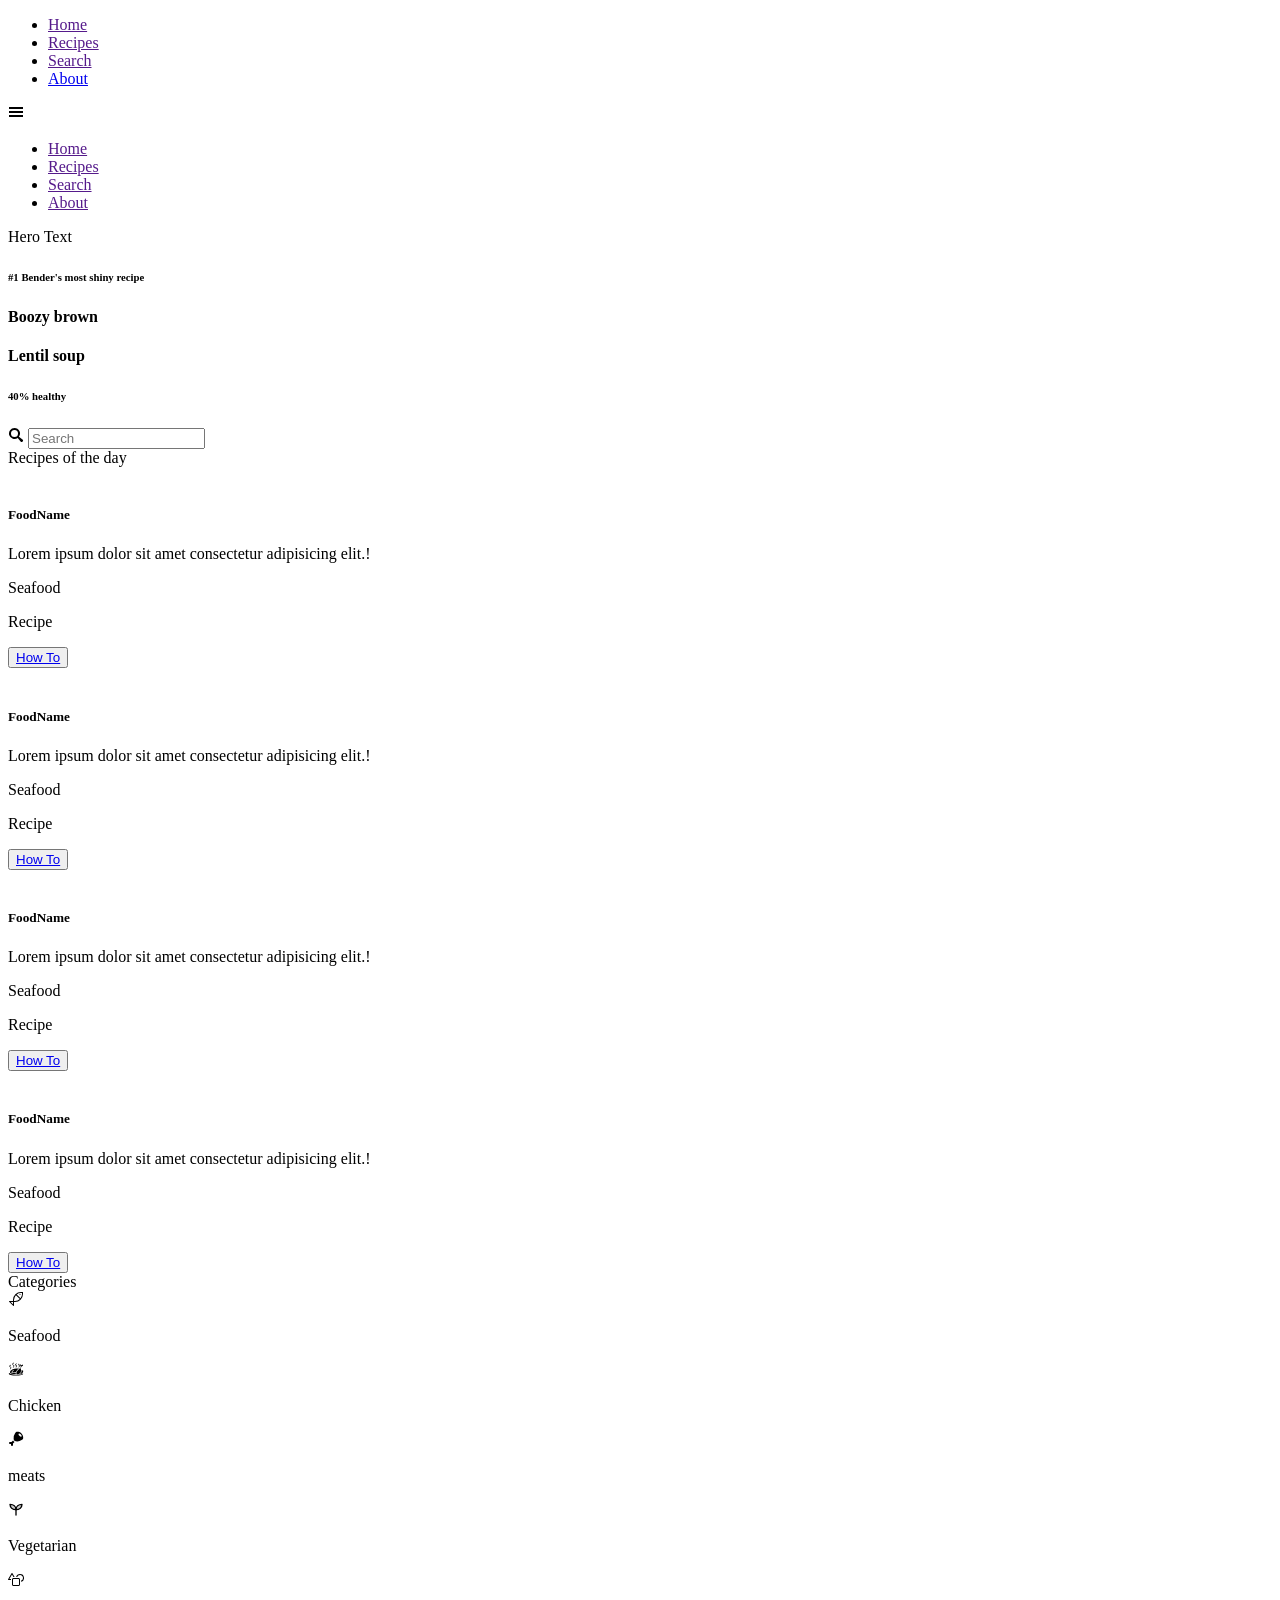
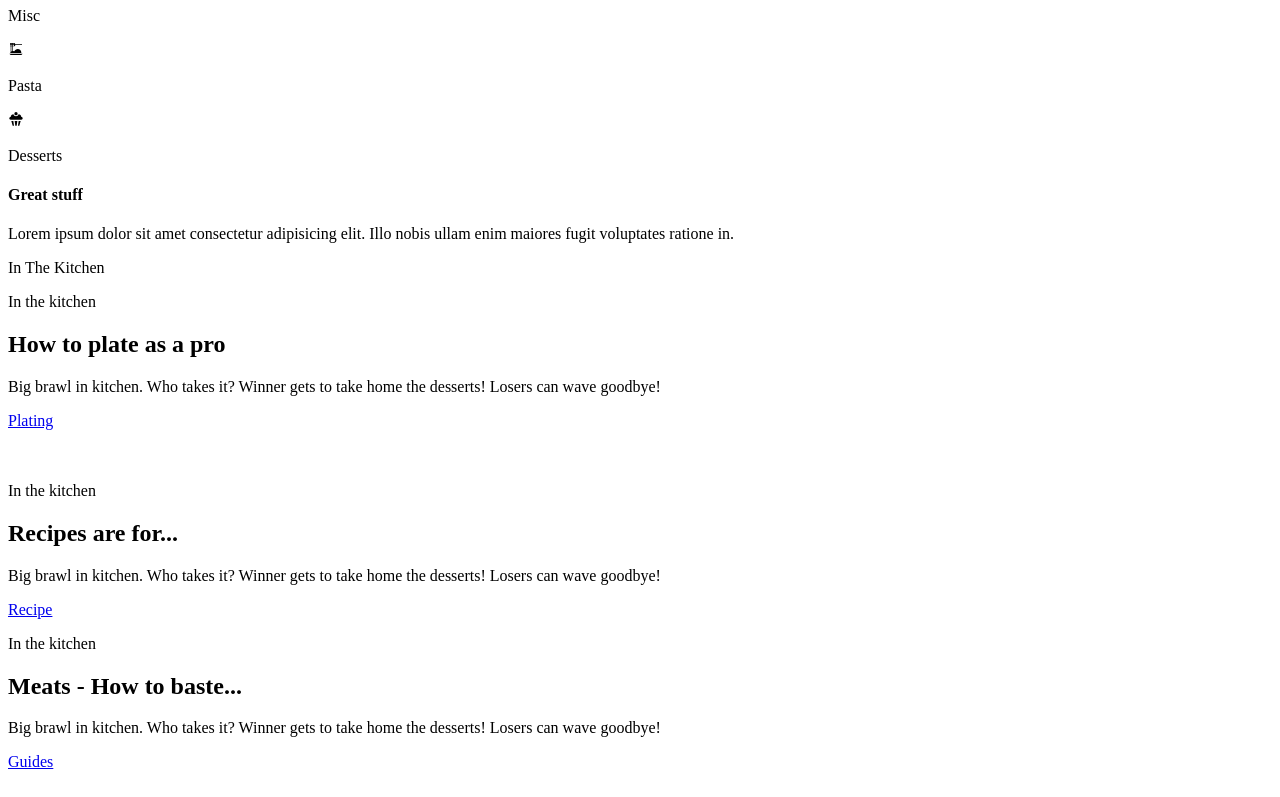
==== index.html @ 60db9ae7 "Initial commit" ====
<!DOCTYPE html>
<html lang="en">

<head>
    <meta charset="UTF-8">
    <meta name="viewport" content="width=device-width, initial-scale=1.0">
    <title>Document</title>
    <link rel="preconnect" href="https://fonts.googleapis.com">
    <link rel="preconnect" href="https://fonts.gstatic.com" crossorigin>
    <link href="https://fonts.googleapis.com/css2?family=Roboto:ital,wght@0,100..900;1,100..900&display=swap"
        rel="stylesheet">
    <link rel="stylesheet" href="css/style.css">
</head>

<body>

    <div class="container">
        <!-- Navigation -->
        <nav class="navigation">
            <div class="menu-container">
                <ul>
                    <li><a href="">Home</a></li>
                    <li><a href="">Recipes</a></li>
                    <li><a href="">Search</a></li>
                    <li><a href="about.html">About</a></li>
                </ul>
            </div>
            <div class="hamburger-menu">
                <span> <svg xmlns="http://www.w3.org/2000/svg" width="1em" height="1em" viewBox="0 0 512 512">
	<path d="M0 0h512v512H0z" fill="none" />
	<path fill="currentColor" d="M32 96v64h448V96zm0 128v64h448v-64zm0 128v64h448v-64z" />
</svg>
 </span>
            </div>
        </nav>

            <div class="mobile-menu">
                 <ul>
                    <li><a class="menu-item" href="">Home</a></li>
                    <li><a class="menu-item" href="">Recipes</a></li>
                    <li><a class="menu-item" href="">Search</a></li>
                    <li><a class="menu-item" href="">About</a></li>
                </ul>
            </div>

        <!-- Hero Section -->
        <section class="hero">
            <div class="hero-container">
                <div class="hero_text">
                    Hero Text
                    <h6> #1 Bender's most shiny recipe</h6>
                    <h4>Boozy brown</h4>
                    <h4>Lentil soup</h4>
                    <h6>40% healthy</h6>
                </div>

                <div class="hero_search">
                    <div class="search_box">
                        <span class="search_icon">
                            <svg xmlns="http://www.w3.org/2000/svg" width="1em" height="1em" viewBox="0 0 16 16">
                                <path d="M0 0h16v16H0z" fill="none" />
                                <path fill="currentColor"
                                    d="M6.5 1a5.5 5.5 0 0 1 4.437 8.749l3.556 2.846a1.351 1.351 0 1 1-1.898 1.898l-2.846-3.556A5.5 5.5 0 1 1 6.5 1m0 2a3.5 3.5 0 1 0 0 7a3.5 3.5 0 0 0 0-7" />
                            </svg>

                        </span>
                        <input type="text" placeholder="Search" class="search_input">
                    </div>
                </div>
            </div>
        </section>


        <!-- Todays Recipe Section -->
        <section class="todays_recipes">
            <div class="todays_recipes_headline">Recipes of the day</div>
            <div class="todays_recipes_content">
                <div class="todays_recipes_content_block">
                    <div class="todays_recipes_content_block_image">
                        <img src="https://picsum.photos/300/175" alt="">
                    </div>
                    <div class="todays_recipes_content_block_text">
                        <div class="todays_recipes_content_block_text_top">
                            <h5>FoodName</h5>
                            <p>Lorem ipsum dolor sit amet consectetur adipisicing elit.!</p>
                        </div>
                        <div class="todays_recipes_content_block_text_bottom">
                            <div data-category="seafood" class="todays_recipes_content_bottom_area">
                                <div class="todays_recipes_content_bottom_area_left">
                                    <p data-category="seafood" id="category-color">Seafood</p>
                                    <p>Recipe</p>
                                </div>
                                <div class="todays_recipes_content_bottom_area_right">
                                    <div class="todays_recipes_content_bottom_area_right_button">
                                        <button>
                                            <a href="#">How To</a>
                                        </button>
                                    </div>
                                </div>
                            </div>
                        </div>
                    </div>


                </div>

                <div class="todays_recipes_content_block">
                    <div class="todays_recipes_content_block_image">
                        <img src="https://picsum.photos/300/175" alt="">
                    </div>
                    <div class="todays_recipes_content_block_text">
                        <div class="todays_recipes_content_block_text_top">
                            <h5>FoodName</h5>
                            <p>Lorem ipsum dolor sit amet consectetur adipisicing elit.!</p>
                        </div>
                        <div class="todays_recipes_content_block_text_bottom">
                            <div data-category="seafood" class="todays_recipes_content_bottom_area">
                                <div class="todays_recipes_content_bottom_area_left">
                                    <p data-category="seafood" id="category-color">Seafood</p>
                                    <p>Recipe</p>
                                </div>
                                <div class="todays_recipes_content_bottom_area_right">
                                    <div class="todays_recipes_content_bottom_area_right_button">
                                        <button>
                                            <a href="#">How To</a>
                                        </button>
                                    </div>
                                </div>
                            </div>
                        </div>
                    </div>


                </div>

                <div class="todays_recipes_content_block">
                    <div class="todays_recipes_content_block_image">
                        <img src="https://picsum.photos/300/175" alt="">
                    </div>
                    <div class="todays_recipes_content_block_text">
                        <div class="todays_recipes_content_block_text_top">
                            <h5>FoodName</h5>
                            <p>Lorem ipsum dolor sit amet consectetur adipisicing elit.!</p>
                        </div>
                        <div class="todays_recipes_content_block_text_bottom">
                            <div data-category="seafood" class="todays_recipes_content_bottom_area">
                                <div class="todays_recipes_content_bottom_area_left">
                                    <p data-category="seafood" id="category-color">Seafood</p>
                                    <p>Recipe</p>
                                </div>
                                <div class="todays_recipes_content_bottom_area_right">
                                    <div class="todays_recipes_content_bottom_area_right_button">
                                        <button>
                                            <a href="#">How To</a>
                                        </button>
                                    </div>
                                </div>
                            </div>
                        </div>
                    </div>


                </div>

                <div class="todays_recipes_content_block">
                    <div class="todays_recipes_content_block_image">
                        <img src="https://picsum.photos/300/175" alt="">
                    </div>
                    <div class="todays_recipes_content_block_text">
                        <div class="todays_recipes_content_block_text_top">
                            <h5>FoodName</h5>
                            <p>Lorem ipsum dolor sit amet consectetur adipisicing elit.!</p>
                        </div>
                        <div class="todays_recipes_content_block_text_bottom">
                            <div data-category="seafood" class="todays_recipes_content_bottom_area">
                                <div class="todays_recipes_content_bottom_area_left">
                                    <p data-category="seafood" id="category-color">Seafood</p>
                                    <p>Recipe</p>
                                </div>
                                <div class="todays_recipes_content_bottom_area_right">
                                    <div class="todays_recipes_content_bottom_area_right_button">
                                        <button>
                                            <a href="#">How To</a>
                                        </button>
                                    </div>
                                </div>
                            </div>
                        </div>
                    </div>


                </div>
            </div>




        </section>

        <!-- Categories Section -->
        <section class="categories">
            <div class="todays_recipes_headline">Categories</div>
            <div class="categories_content">
                <div class="categories_content_block">
                    <span data-category="seafood" class="iconify">
                        <svg xmlns="http://www.w3.org/2000/svg" width="1em" height="1em" viewBox="0 0 32 32">
                            <path d="M0 0h32v32H0z" fill="none" />
                            <circle cx="24" cy="7" r="1" fill="currentColor" />
                            <path fill="currentColor"
                                d="M26 2a16.02 16.02 0 0 0-16 16v2H3a1 1 0 0 0-.707 1.707l8 8A1 1 0 0 0 12 29v-7h2A16.02 16.02 0 0 0 30 6V2ZM10 26.586L5.414 22H10ZM12 20v-2a13.94 13.94 0 0 1 3.908-9.678l7.77 7.77A13.94 13.94 0 0 1 14 20ZM28 6a13.9 13.9 0 0 1-2.98 8.606L17.395 6.98A13.9 13.9 0 0 1 26 4h2Z" />
                        </svg>

                    </span>
                    <p data-category="seafood">Seafood</p>
                </div>
                <div class="categories_content_block">
                    <span data-category="chicken" class="iconify">
                        <svg xmlns="http://www.w3.org/2000/svg" width="1em" height="1em" viewBox="0 0 512 512">
                            <path d="M0 0h512v512H0z" fill="none" />
                            <path fill="currentColor"
                                d="M187.8 45.5s-12.6 6.61-25.3 16.33c-6.3 4.86-12.8 10.5-18 16.94S135 92.66 135 101.5c0 8.6 4.6 15.7 10 20.6c5.3 4.8 11.5 8.2 17.3 11.4s11.3 6.3 15 9.3s5.4 5.4 5.8 8.1c1.1 6.6-5.2 22.1-13.2 34.5c-8.1 12.4-16.6 22.1-16.6 22.1l13.4 12s9.4-10.6 18.3-24.3s18.6-30.2 15.9-47.1c-1.4-8.5-6.6-14.8-12.3-19.3c-5.6-4.6-11.9-7.9-17.6-11.1c-5.7-3.1-10.9-6.2-14-9s-4-4.5-4-7.2c0-2.49 1.7-6.72 5.5-11.41c3.8-4.7 9.3-9.64 15-13.96c11.3-8.63 22.7-14.71 22.7-14.71zm90 32.43s-12.4 4.66-25.1 11.56c-6.3 3.45-12.8 7.42-18.1 12.11c-5.4 4.7-10.6 10.4-10.6 18.9c0 8.2 5.7 14 11.1 17.5c5.4 3.4 11.4 5.8 17.3 8.1c5.8 2.2 11.4 4.5 15.1 6.6c3.7 2.2 4.7 3.9 4.7 4c.2.6-.2 3.7-2.5 7.8c-2.2 4-6 8.8-9.9 13.1c-7.9 8.7-16.4 15.6-16.4 15.6l11.2 14s9.4-7.5 18.5-17.4c4.5-5 9-10.5 12.4-16.6c3.3-6 6-12.8 4.3-20.5c-1.8-7.8-7.7-12.3-13.3-15.6c-5.6-3.2-11.8-5.5-17.6-7.8c-5.7-2.3-11-4.5-14-6.5c-2.3-1.4-2.8-2.1-2.9-2.3c.2 0 1.1-2.4 4.4-5.4c3.7-3.2 9.2-6.7 14.9-9.8c11.3-6.16 22.9-10.53 22.9-10.53zm67.5 12.82c-3.7.69-7.8 4.37-10.9 10.65c-3.1 6.3-4.6 14.5-4.1 20.2c.1 1.1 4.1 8.2 9 13.3c5 5.1 9.9 8.9 9.9 8.9l4.5 3.4l-10.6 51.3l14.3 4.4l22.1-42.2c-5.1-5.5-10.2-11.9-10.9-21c-.5-7.6.6-15.7 3.4-23.4c-6.3-1.7-7.8-5-10.1-8c-2.5-3-4.9-6.4-7.3-9.37c-2.4-3.01-4.9-5.62-6.8-6.96c-1.8-1.33-2.3-1.21-2.5-1.21zm56.3 16.65c-3.7.7-7.8 4.3-10.9 10.6c-3 6.3-4.6 14.5-4.1 20.3c.1 1.1 4.1 8.2 9 13.3c5 5.1 9.9 8.9 9.9 8.9l4.5 3.4l-10.7 51.4l14.3 4.5l25.8-49.3l3.7-1s9.4-2.8 19.2-7.4c4.9-2.3 9.8-5.1 13.3-7.9c3.6-2.9 5.5-5.6 5.8-6.9v-.1c1.5-5.2.4-13.5-3-20.6c-3.5-7-9-12.3-13.8-13.8c-.2-.1-.7-.2-2.8 1s-5 3.6-8 6.4c-3 2.9-6.1 6-9.8 8.7c-3.6 2.7-8.7 5.8-15.3 4.1c-6.6-1.6-8.1-5.1-10.5-8.1c-2.5-3-4.9-6.4-7.3-9.4s-4.9-5.6-6.8-6.9c-1.8-1.4-2.3-1.2-2.5-1.2M92.36 119.9s-12.5 5.4-25.21 13.5c-6.36 4.1-12.83 8.7-18.13 14.2s-10.04 12-10.04 20.5c0 8.2 5.22 14.7 10.59 18.7c5.38 4 11.48 6.8 17.3 9.5c5.82 2.6 11.35 5.2 15.06 7.7c3.7 2.5 4.96 4.4 5.21 5.7c.35 1.8-.3 6-2.69 11c-2.38 4.9-6.16 10.6-10.15 15.7c-7.97 10.2-16.5 18.2-16.5 18.2l12.34 13.2s9.37-8.8 18.35-20.4c4.49-5.7 8.94-12.2 12.21-19c3.3-6.8 5.7-14.2 4.1-22.1c-1.5-8-7.18-13.4-12.81-17.2c-5.64-3.8-11.88-6.6-17.61-9.2s-10.95-5.2-14.02-7.5c-3.06-2.3-3.39-3.2-3.39-4.3c0-.9 1.26-4.1 4.96-8c3.7-3.8 9.23-7.9 14.87-11.5c11.29-7.2 22.79-12.3 22.79-12.3zm238.54 93.6c-2.3 1.6-7.7 5.5-15.2 11.2c12 2.5 24.3 5.8 36.7 9.8c1.6-1.3 3-2.4 4.5-3.6c-.5-4.2-1-7.5-1.3-9.7zm56.4 16.8c-4.5 3.2-19.6 14.2-39.2 31.3c-22.8 19.8-48.2 45.6-58.3 66.1c-7.6 15.4-16.3 34.2-20.6 52s-4.1 33.7 3.3 44.8c4.2 6.3 10.7 8.3 20.4 8.1c9.7-.1 21.3-3.2 30.9-6.2c33.7-11 69-35.1 85-69.8c7.2-15.6 8.6-47.5 7.2-74.5c-1.1-22-3.3-37.7-4.2-44zm-111.9 8.1c-1.1 0-2.3 0-3.4.1c-38.3 2-82.1 9.5-119.7 25c-37.7 15.4-68.95 38.5-84.12 71.2c-5.49 11.8-5.15 27.7-.16 41.1s14.28 23.3 24.06 25.9c42.92 11.2 101.22 16 158.32 17c-3.5-13.2-2.3-27.6.9-41.4c-31.1 11.8-76.5 14.6-133.8-3.5l-8.5-2.7l2.6-8.5c7.4-25 30-57.7 66.8-74.6l7.6 16.4c-26.9 12.3-45.6 36.2-53.9 54.9c59.5 16.7 102.7 8 126.3-5.3c4.6-12.5 10.2-24.2 15.2-34.3c12.5-25.2 38.7-50.8 62.1-71.1c-20.7-6-40.6-10-57-10.2zm158.9 49.3c1.1 26.4.3 55.9-9.1 76.5c-9.4 20.3-23.9 37-40.8 50.3c7.9-.7 15.4-1.4 22.1-2.2c12.4-1.3 22.6-2.8 29.8-4.2c3.6-.8 6.5-1.5 8.4-2c.7-.3 1.1-.5 1.4-.7c12.1-15.1 23.8-29.4 31.6-44.2c7.3-14.2 11.3-28.6 9.4-46c-4.1-2.4-24-13.7-52.8-27.5M53.14 386.9c-5.4 2.4-10.12 4.8-14.04 7.3c-10.89 6.9-14.66 13-14.66 17.3s3.77 10.4 14.66 17.3s27.79 13.6 48.95 19.3c42.35 11.2 101.85 18.4 167.45 18.4s125.1-7.2 167.4-18.4c21.2-5.7 38-12.4 48.9-19.3s14.7-13 14.7-17.3c0-3.7-2.9-8.8-10.7-14.6c-5.5 7.2-11.2 14.2-16.8 21.2l-.3.5l-.5.4c-3.2 3-5.3 3.3-8.2 4.2c-2.8.9-6.2 1.7-10.2 2.5c-8 1.6-18.6 3.1-31.3 4.5c-16.1 1.8-35.6 3.4-57.1 4.6c-7.4 3.5-14.8 6.4-22.1 8.8h-.1c-10.1 3.2-23 6.8-36 7c-12 .3-25.4-3.1-33.9-13.7c-60.6-.6-123.8-5.3-171.76-17.8c-15.92-4.2-27.55-17-34.4-32.2" />
                        </svg>
                    </span>
                    <p data-category="chicken">Chicken</p>
                </div>
                <div class="categories_content_block">
                    <span data-category="meats" class="iconify">
                        <svg xmlns="http://www.w3.org/2000/svg" width="1em" height="1em" viewBox="0 0 16 16">
                            <path d="M0 0h16v16H0z" fill="none" />
                            <path fill="currentColor"
                                d="M5.043 9.457a3.75 3.75 0 0 0 1.5 1.5L5 12.5V14a1 1 0 0 1-2 0v-1H2a1 1 0 0 1 0-2h1.5zM8.608.867C9.613.715 11.688.687 13.5 2.5c1.812 1.811 1.786 3.886 1.634 4.891c-.061.402-.309.74-.634.984l-.884.663a7.32 7.32 0 0 1-5.823 1.32a2.74 2.74 0 0 1-2.151-2.151a7.32 7.32 0 0 1 1.32-5.824l.663-.883c.244-.326.581-.572.983-.633m4.22 2.547c-.78-.78-1.73-1.098-2.121-.707c-.39.39-.074 1.34.707 2.12c.78.782 1.73 1.099 2.121.709c.39-.39.074-1.341-.707-2.122" />
                        </svg>
                    </span>
                    <p data-category="meats">meats</p>
                </div>
                <div class="categories_content_block">
                    <span data-category="veg" class="iconify">
                        <svg xmlns="http://www.w3.org/2000/svg" width="1em" height="1em" viewBox="0 0 24 24">
                            <path d="M0 0h24v24H0z" fill="none" />
                            <g fill="none" stroke="currentColor" stroke-linecap="round" stroke-linejoin="round"
                                stroke-width="2">
                                <path fill="currentColor" d="M12 13c0 -5 -4 -8 -9 -8 0 5 4 8 9 8" opacity=".2"
                                    stroke="none" />
                                <path fill="currentColor" d="M12 13c0 -5 4 -8 9 -8 0 5 -4 8 -9 8" opacity=".2"
                                    stroke="none" />
                                <path d="M12 21v-8" />
                                <path d="M12 13c0 -5 -4 -8 -9 -8 0 5 4 8 9 8" />
                                <path d="M12 13c0 -5 4 -8 9 -8 0 5 -4 8 -9 8" />
                            </g>
                        </svg>

                    </span>
                    <p data-category="veg">Vegetarian</p>
                </div>
                <div class="categories_content_block">
                    <span data-category="misc" class="iconify">
                        <svg xmlns="http://www.w3.org/2000/svg" width="1em" height="1em" viewBox="0 0 16 16">
                            <path d="M0 0h16v16H0z" fill="none" />
                            <g fill="currentColor">
                                <path
                                    d="M12 3c-1.86 0-3.43 1.27-3.87 3h1.05A3 3 0 0 1 12 4c1.65 0 3 1.35 3 3a3 3 0 0 1-2 2.82v1.05A3.999 3.999 0 0 0 12 3" />
                                <path
                                    d="M10.5 15h-5c-.827 0-1.5-.673-1.5-1.5v-5C4 7.673 4.673 7 5.5 7h5c.827 0 1.5.673 1.5 1.5v5c0 .827-.673 1.5-1.5 1.5m-5-7a.5.5 0 0 0-.5.5v5a.5.5 0 0 0 .5.5h5a.5.5 0 0 0 .5-.5v-5a.5.5 0 0 0-.5-.5z" />
                                <path
                                    d="M4.43 2.25c-.18-.31-.68-.31-.86 0l-3.47 6c-.09.15-.09.35 0 .5S.36 9 .54 9H3v-.5c0-.17.02-.34.05-.5H1.4L4 3.5L5.45 6H6.6z" />
                            </g>
                        </svg>
                    </span>
                    <p data-category="misc">Misc</p>
                </div>
                <div class="categories_content_block">
                    <span data-category="pasta" class="iconify">
                        <svg xmlns="http://www.w3.org/2000/svg" width="1em" height="1em" viewBox="0 0 24 24">
                            <path d="M0 0h24v24H0z" fill="none" />
                            <path fill="currentColor"
                                d="M4 16.5V8H3V7h1V6H3V5h1V4H3V3h6c.5.03.95.24 1.34.63s.61.87.66 1.37h10v1H11c-.05.53-.27 1-.66 1.43S9.5 8.05 9 8H7v7.05c.05 0 .13-.01.24-.05s.2 0 .26 0q.84 0 1.92.42c.41-.92 1.11-1.74 2.11-2.42s2-1 3-1c1.53 0 2.83.53 3.89 1.59S20 15.95 20 17.5v.27c0 .13-.03.2-.03.23H3.14c.13-.5.41-1 .86-1.5m2-1.27V8H5v7.7c.5-.25.81-.4 1-.47M9 7V6H7v1zm0-3H7v1h2zM5 4v1h1V4zm0 2v1h1V6zM2 19h20l-2 2H4z" />
                        </svg>
                    </span>
                    <p data-category="pasta">Pasta</p>
                </div>
                <div class="categories_content_block">
                    <span data-category="desserts" class="iconify">
                        <svg xmlns="http://www.w3.org/2000/svg" width="1em" height="1em" viewBox="0 0 24 24">
                            <path d="M0 0h24v24H0z" fill="none" />
                            <path fill="currentColor"
                                d="M12 1.5A2.5 2.5 0 0 1 14.5 4A2.5 2.5 0 0 1 12 6.5A2.5 2.5 0 0 1 9.5 4A2.5 2.5 0 0 1 12 1.5M15.87 5C18 5 20 7 20 9c2.7 0 2.7 4 0 4H4c-2.7 0-2.7-4 0-4c0-2 2-4 4.13-4c.44 1.73 2.01 3 3.87 3s3.43-1.27 3.87-3M5 15h3l1 7H7zm5 0h4l-1 7h-2zm6 0h3l-2 7h-2z" />
                        </svg>
                    </span>
                    <p data-category="desserts">Desserts</p>
                </div>
            </div>

        </section>

        <!-- Full Width Image Section-->
        <section class="image_section">
            <div class="image_section_controller">
                <div class="image_section_box">
                    <h4>Great stuff</h4>
                    <p>Lorem ipsum dolor sit amet consectetur adipisicing elit. Illo nobis ullam enim maiores fugit
                        voluptates ratione in.</p>
                </div>
            </div>
        </section>

        <!-- Content Area-->
        <section class="content_area">
            <div class="content_area_headline">In The Kitchen</div>

            <div class="content_area_block_text1">
                <div class="content_area_text">
                    <div class="content_area_text_top">
                        <div data-category="Kitchen" class="content_area_text_top">
                            <div class="content_area_text_top">
                                <p data-category="Kitchen" id="category-color">In the kitchen</p>
                            </div>
                        </div>
                    </div>
                    <h2>How to plate as a pro</h2>
                    <div class="content_area_text_middle">
                        <p>Big brawl in kitchen. Who takes it?
                            Winner gets to take home the desserts!
                            Losers can wave goodbye! </p>
                    </div>
                        <div class="content_area_button">
                                <a href="#">Plating</a>
                        </div>
                </div>
            </div>
            <div class="content_area_block_image1">
                <div class="content_area_image">
                    <img src="https://picsum.photos/450/300" alt="">
                </div>
            </div>
            <div class="content_area_block_image2">
                <div class="content_area_image">
                    <img src="https://picsum.photos/450/300" alt="">
                </div>
            </div>
            <div class="content_area_block_text2">
                <div class="content_area_text">
                    <div class="content_area_text_top">
                        <div data-category="Kitchen" class="content_area_text_top">
                            <div class="content_area_text_top">
                                <p data-category="Kitchen" id="category-color">In the kitchen</p>
                            </div>
                        </div>
                    </div>
                    <h2>Recipes are for...</h2>
                    <div class="content_area_text_middle">
                        <p>Big brawl in kitchen. Who takes it?
                            Winner gets to take home the desserts!
                            Losers can wave goodbye! </p>
                    </div>
                        <div class="content_area_button">
                                <a href="#">Recipe</a>
                        </div>
                </div>
            </div>
            <div class="content_area_block_text3">
                <div class="content_area_text">
                    <div class="content_area_text_top">
                        <div data-category="Kitchen" class="content_area_text_top">
                            <div class="content_area_text_top">
                                <p data-category="Kitchen" id="category-color">In the kitchen</p>
                            </div>
                        </div>
                    </div>
                    <h2>Meats - How to baste...</h2>
                    <div class="content_area_text_middle">
                        <p>Big brawl in kitchen. Who takes it?
                            Winner gets to take home the desserts!
                            Losers can wave goodbye! </p>
                    </div>
                        <div class="content_area_button">
                                <a href="#">Guides</a>
                        </div>
                </div>
            </div>
            <div class="content_area_block_image3">
                <div class="content_area_image">
                    <img src="https://picsum.photos/450/300" alt="">
                </div>
            </div>

        </section>

        <!-- Footer -->
        <footer class="footer">

        </footer>









    </div>
    <script src="js/main.js"></script>
</body>

</html>
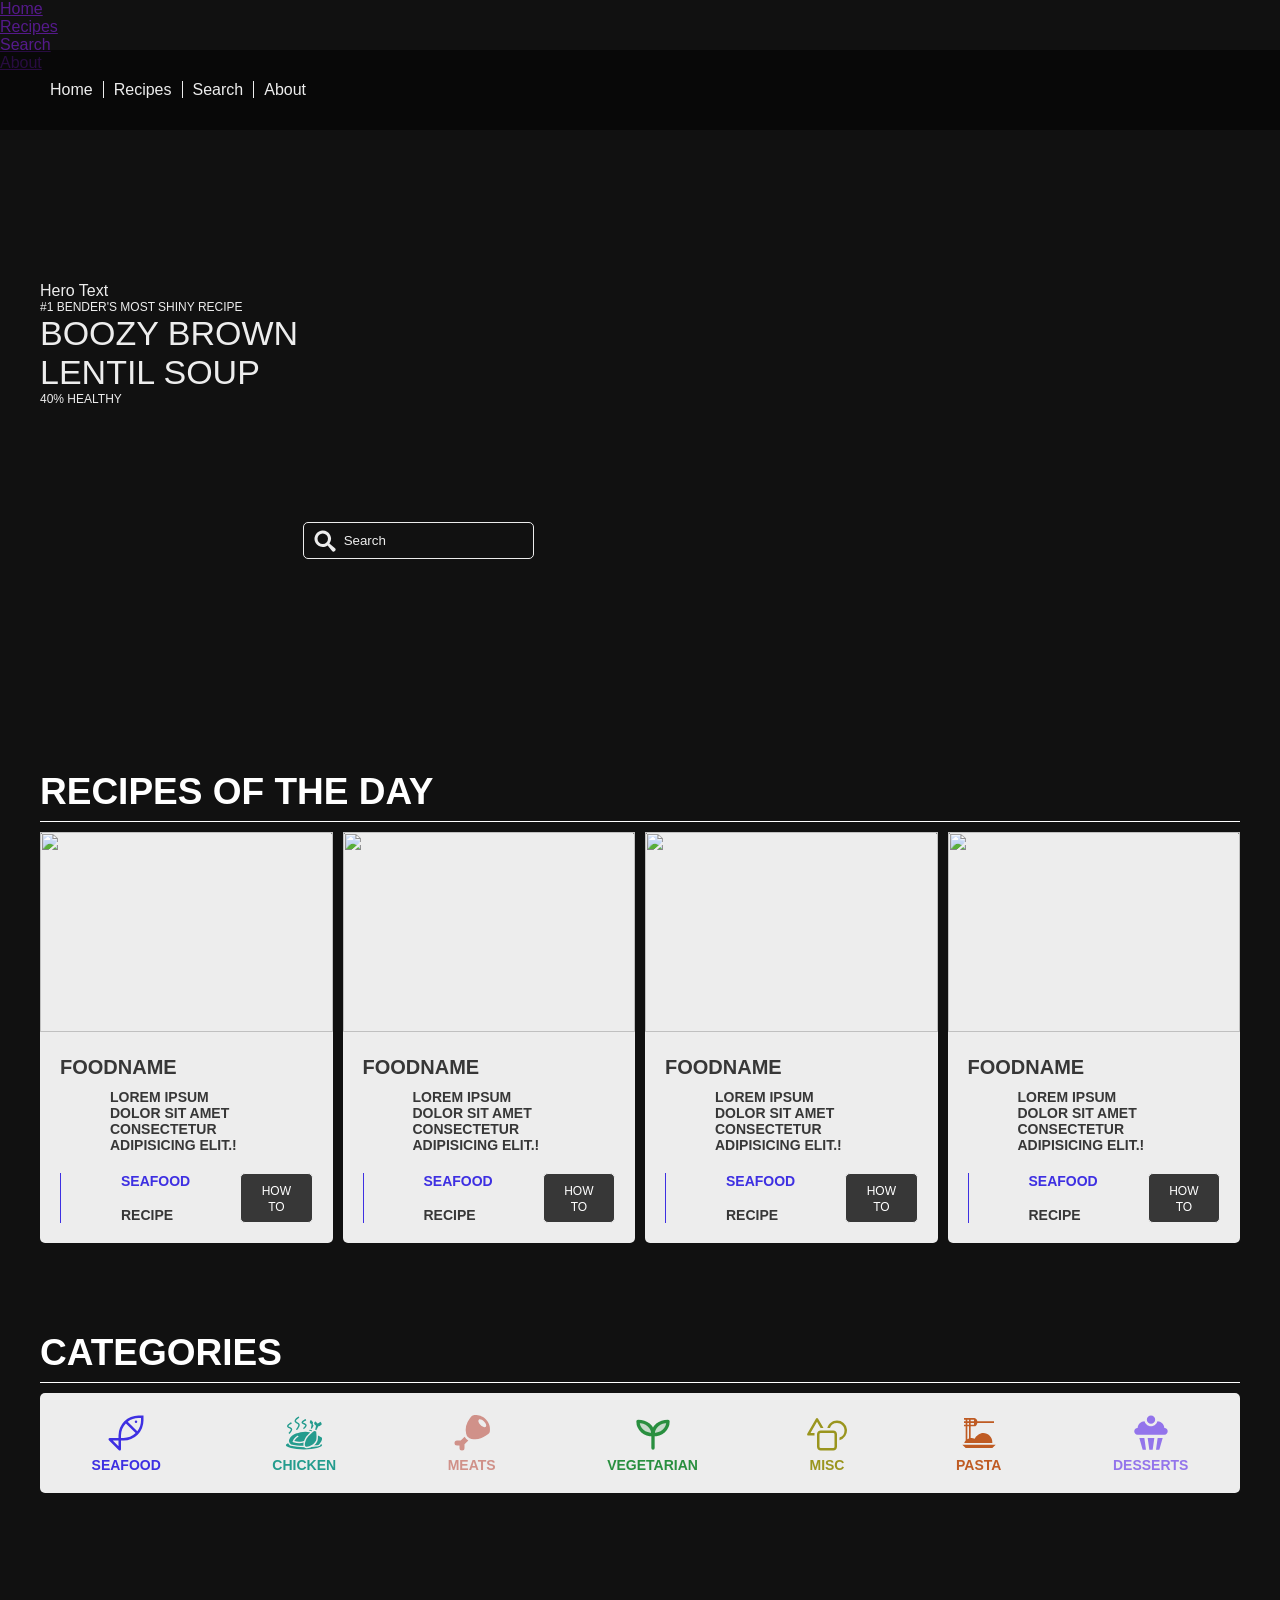
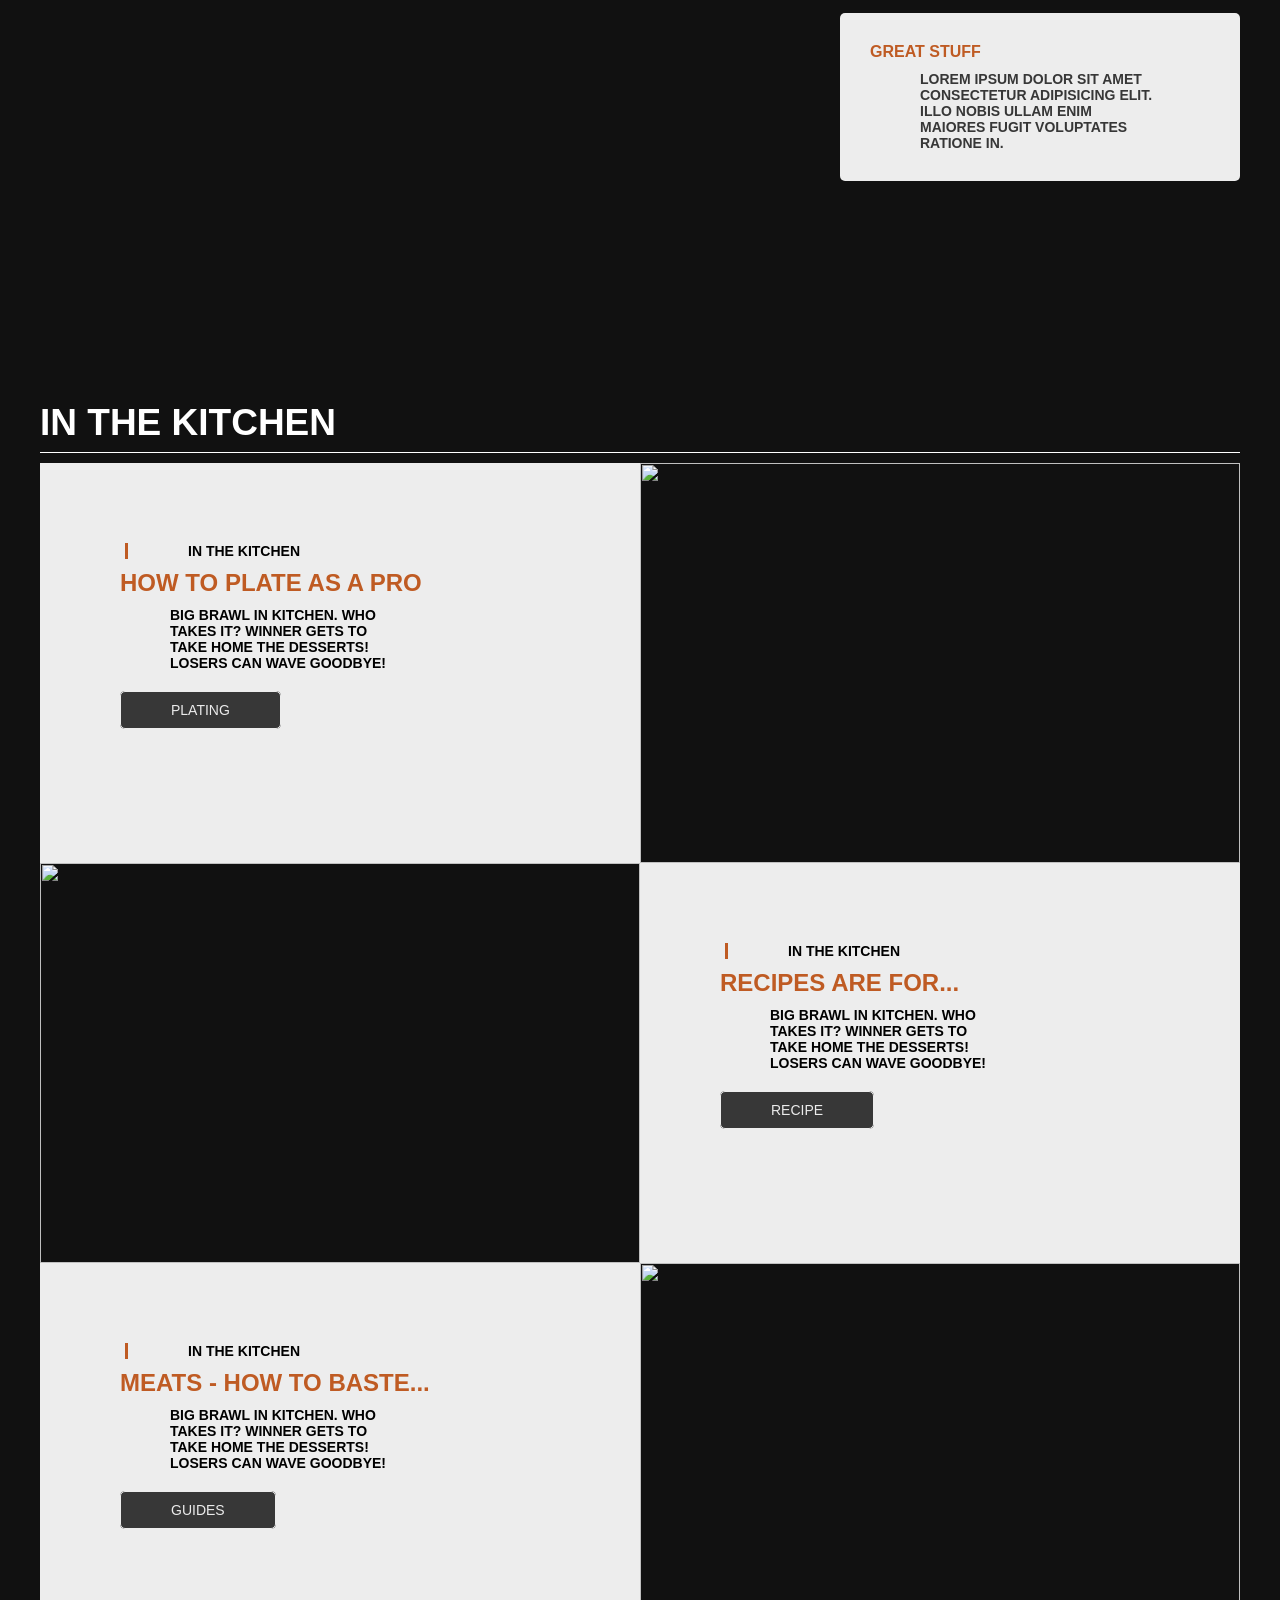
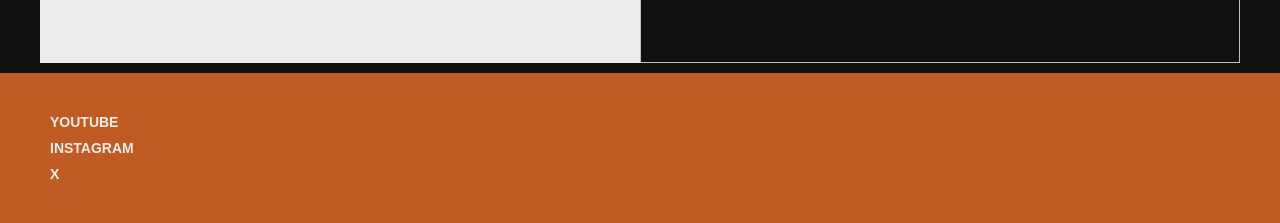
==== commit 7a49903b: "css fix" ====
--- a/index.html
+++ b/index.html
@@ -9,7 +9,7 @@
     <link rel="preconnect" href="https://fonts.gstatic.com" crossorigin>
     <link href="https://fonts.googleapis.com/css2?family=Roboto:ital,wght@0,100..900;1,100..900&display=swap"
         rel="stylesheet">
-    <link rel="stylesheet" href="css/style.css">
+    <link rel="stylesheet" href="CSS/style.css">
 </head>
 
 <body>
@@ -387,6 +387,13 @@
 
         <!-- Footer -->
         <footer class="footer">
+            <div class="container">
+                <p> Youtube </p>
+                <p> Instagram </p>
+                <p> X </p>
+            </div>
+
+
 
         </footer>
 
--- a/CSS/style.css
+++ b/CSS/style.css
@@ -0,0 +1,711 @@
+:root {
+    /* Dimensions */
+    --width-full: 100%;
+    --width-12col: 1200px;
+
+    /* Grid Settings */
+    --grid-gap: 10px;
+    --padding-default: 20px;
+
+
+    /* Colours */
+    --background-color-navigation: #00000088;
+    --background-color-light: #ededed;
+    --background-color-dark-bg: #111111;
+    --primary-color: #bf5b23;
+    --color-white: #ffffff;
+    --color-dark: #373737;
+    --color-light: #ebebeb;
+
+    /* color swatch categories */
+    --category-seafood: #3e30e2;
+    --category-chicken: #249c8e;
+    --category-meats: #d09189;
+    --category-veg: #298f3f;
+    --category-misc: #9a951e;
+    --category-pasta: #bf5b23;
+    --category-desserts: #9374eb;
+
+
+}
+
+
+/* data-category attributes */
+
+div[data-category="Kitchen"] {
+    border-left: 3px solid var(--primary-color)
+}
+
+div[data-category="seafood"] {
+    border-left: 1px solid var(--category-seafood)
+}
+
+p[data-category="seafood"] {
+    color: var(--category-seafood)
+}
+
+span[data-category="seafood"] {
+    color: var(--category-seafood)
+}
+
+div[data-category="chicken"] {
+    border-left: 1px solid var(--category-chicken)
+}
+
+p[data-category="chicken"] {
+    color: var(--category-chicken)
+}
+
+span[data-category="chicken"] {
+    color: var(--category-chicken)
+}
+
+div[data-category="meats"] {
+    border-left: 1px solid var(--category-meats)
+}
+
+p[data-category="meats"] {
+    color: var(--category-meats)
+}
+
+span[data-category="meats"] {
+    color: var(--category-meats)
+}
+
+div[data-category="veg"] {
+    border-left: 1px solid var(--category-veg)
+}
+
+p[data-category="veg"] {
+    color: var(--category-veg)
+}
+
+span[data-category="veg"] {
+    color: var(--category-veg)
+}
+
+div[data-category="misc"] {
+    border-left: 1px solid var(--category-misc)
+}
+
+p[data-category="misc"] {
+    color: var(--category-misc)
+}
+
+span[data-category="misc"] {
+    color: var(--category-misc)
+}
+
+div[data-category="pasta"] {
+    border-left: 1px solid var(--category-pasta)
+}
+
+p[data-category="pasta"] {
+    color: var(--category-pasta)
+}
+
+span[data-category="pasta"] {
+    color: var(--category-pasta)
+}
+
+div[data-category="desserts"] {
+    border-left: 1px solid var(--category-desserts)
+}
+
+p[data-category="desserts"] {
+    color: var(--category-desserts)
+}
+
+span[data-category="desserts"] {
+    color: var(--category-desserts)
+}
+
+
+* {
+    margin: 0;
+    padding: 0;
+    box-sizing: border-box;
+}
+
+body {
+    width: var(--width-full);
+    /* 100% */
+    font-family: "Roboto", sans-serif;
+    height: 100%;
+    position: relative;
+    background-color: var(--background-color-dark-bg);
+}
+
+.container {
+    display: grid;
+    grid-template-rows: auto;
+    gap: var(--grid-gap);
+    width: var(--width-full);
+}
+
+
+.navigation,
+.hero,
+.image_section,
+.footer {
+    width: var(--width-full);
+    /* Den har fuld vidde*/
+}
+
+.todays_recipes,
+.categories,
+.content_area {
+    width: var(--width-12col);
+    margin: 0 auto 0 auto;
+}
+
+    .hamburger-menu {
+        display: none;
+        color: var(--color-light);
+        font-size: 24px;
+    }
+
+    
+
+.navigation {
+    width: var(--width-full);
+    height: 80px;
+    background-color: var(--background-color-navigation);
+    padding: 20px;
+    display: flex;
+    justify-content: center;
+    align-items: center;
+    position: absolute;
+    top: 50px;
+    left: 0;
+    z-index: 10;
+}
+
+/* For Cool floaty later JS */
+.navigation.fixed {
+    position: fixed;
+    top: 0;
+    width: 100%;
+    z-index: 1000
+}
+
+.menu-container {
+    width: var(--width-12col);
+}
+
+.menu-container ul {
+    display: flex;
+}
+
+.menu-container ul li {
+    list-style: none;
+}
+
+.menu-container a {
+    padding: 0 10px;
+    text-decoration: none;
+    color: var(--background-color-light);
+    border-right: 1px solid var(--background-color-light);
+}
+
+.menu-container a:hover {
+    color: var(--primary-color);
+}
+
+.menu-container li:last-child a {
+    border-right: none;
+}
+
+
+/* Hero Section */
+.hero {
+    display: flex;
+    justify-content: center;
+    color: var(--background-color-light);
+    position: relative;
+    width: var(--width-full);
+    top: 0;
+    min-height: 600px;
+    height: auto;
+    margin: 0;
+    background-image: url("https://picsum.photos/1920/800");
+    background-size: cover;
+    background-position: center;
+}
+
+.hero-container {
+    width: var(--width-12col);
+    height: 100%;
+    display: grid;
+    grid-template-columns: repeat(12), 1fr;
+    grid-template-rows: auto auto auto;
+    gap: var(--grid-gap);
+
+}
+
+.hero_text h4,
+h6 {
+    padding: 0;
+    margin: 0;
+}
+
+.hero_text h4 {
+    font-weight: 400;
+    font-size: 34px;
+    text-transform: uppercase;
+}
+
+.hero_text h6 {
+    font-weight: 400;
+    font-size: 12px;
+    text-transform: uppercase;
+}
+
+
+.hero_text {
+    grid-column: 1 / Span 4;
+    /* Spanning over 4 columns */
+    grid-row: 1;
+    margin-top: 200px;
+}
+
+.hero_search {
+    grid-column: 2 / span 3;
+    grid-row: 2;
+    margin-top: 50px;
+}
+
+.search_box {
+    position: relative;
+    display: flex;
+    align-items: center;
+}
+
+
+.search_input {
+    padding: 10px 20px 10px 40px;
+    background-color: transparent;
+    border-radius: 5px;
+    border: 1px solid var(--background-color-light);
+    outline: none;
+    color: var(--background-color-light);
+}
+
+.search_input::placeholder {
+    color: var(--background-color-light);
+}
+
+.search_icon {
+    position: absolute;
+    left: 10px;
+    font-size: 24px;
+    display: flex;
+    align-items: center;
+}
+
+/* Todays Recipes Stuff Start */
+.todays_recipes {
+    height: fit-content;
+    width: var(--width-12col);
+    display: grid;
+    grid-template-rows: 130px auto;
+    grid-template-columns: 1fr;
+    gap: var(--grid-gap);
+}
+
+.todays_recipes_content_block_image img {
+    height: 200px;
+    width: 100%;
+    background-size: cover;
+    background-position: center;
+}
+
+
+.todays_recipes_headline {
+    height: 60px;
+    color: var(--color-white);
+    border-bottom: 1px solid var(--color-white);
+    display: flex;
+    justify-content: flex-start;
+    align-items: center;
+    font-size: 37px;
+    text-transform: uppercase;
+    font-weight: 700;
+    margin-top: 70px;
+}
+
+.todays_recipes_content {
+    display: grid;
+    grid-template-columns: repeat(4, 1fr);
+    gap: var(--grid-gap);
+    height: fit-content;
+    width: var(--width-12col);
+}
+
+.todays_recipes_content_block {
+    background: var(--background-color-light);
+    border-radius: 5px;
+    display: flex;
+    flex-direction: column;
+    position: relative;
+}
+
+.todays_recipes_content_block_text {
+    padding: 20px;
+    color: var(--color-dark);
+    display: flex;
+    flex-direction: column;
+    justify-content: space-between;
+    flex: 1;
+}
+
+.todays_recipes_content_block_text_top h5 {
+    font-weight: 700;
+    font-size: 20px;
+    margin-bottom: 10px;
+    text-transform: uppercase;
+}
+
+.todays_recipes_content_block_text p {
+    font-size: 16px;
+}
+
+.todays_recipes_content_bottom_area {
+    display: flex;
+    justify-content: space-between;
+    margin: 20px 0 0 0;
+}
+
+.todays_recipes_content_bottom_area_left {
+    display: flex;
+    justify-content: space-between;
+    padding: 0 0 0 10px;
+    flex-direction: column;
+}
+
+.todays_recipes_content_bottom_area_left p {
+    font-size: 14px;
+    font-weight: 400;
+    text-transform: uppercase;
+}
+
+.todays_recipes_content_bottom_area_right button {
+    background-color: var(--color-dark);
+    border: 1px solid var(--background-color-light);
+    border-radius: 5px;
+    padding: 8px 16px;
+    font-size: 14px;
+    font-weight: 400;
+    cursor: pointer;
+}
+
+
+.todays_recipes_content_bottom_area_right button a {
+    color: var(--color-white);
+    text-decoration: none;
+    text-transform: uppercase;
+    font-size: 12px;
+    transition: 0.3s;
+}
+
+.todays_recipes_content_bottom_area_right button a:hover {
+    color: var(--primary-color);
+}
+
+.categories {
+    width: var(--width-12col);
+
+}
+
+.categories_content {
+    display: flex;
+    background-color: var(--background-color-light);
+    gap: var(--grid-gap);
+    padding: 20px 0;
+    border-radius: 5px;
+    margin: 10px auto;
+    justify-content: space-evenly;
+}
+
+.categories_content_block {
+    display: flex;
+    justify-content: center;
+    align-items: center;
+    font-size: 16px;
+    font-weight: 700;
+    text-transform: uppercase;
+    flex-direction: column;
+}
+
+.categories_content_block svg {
+    font-size: 40px;
+}
+
+
+/* image section start */
+
+.image_section {
+    width: var(--width-full);
+    height: 400px;
+    display: flex;
+    justify-content: center;
+    background-image: url("https://picsum.photos/1920/400");
+    background-size: cover;
+    background-position: center;
+    clip-path: polygon(0 0, 100% 12%, 100% 100%, 0% 100%);
+}
+
+.image_section_controller {
+    width: var(--width-12col);
+    display: grid;
+    grid-template-columns: repeat(12, 1fr);
+    grid-template-rows: 100px auto 50px;
+
+}
+
+.image_section_box {
+    grid-row: 2;
+    background-color: var(--background-color-light);
+    grid-column: 9 / span 4;
+    height: fit-content;
+    padding: 30px;
+    border-radius: 5px;
+}
+
+.image_section h4 {
+    color: var(--primary-color);
+    text-transform: uppercase;
+    font-size: 16px;
+    font-weight: 700;
+    padding: 0 0 10px 0;
+}
+
+.image_section p {
+    font-size: 15px;
+    color: var(--color-dark);
+}
+
+
+/*Content Area*/
+
+.content_area_headline {
+    height: 60px;
+    color: var(--color-white);
+    border-bottom: 1px solid var(--color-white);
+    display: flex;
+    justify-content: flex-start;
+    align-items: center;
+    font-size: 37px;
+    text-transform: uppercase;
+    font-weight: 700;
+    margin-top: 70px;
+    margin-bottom: 10px;
+    width:100%;
+}
+
+.content_area {
+    display: flex;
+    flex-wrap: wrap;
+}
+
+[class^="content_area_block_text"] {
+    width:50%;
+    background-color: var(--background-color-light);
+}
+
+[class^="content_area_block_image"] {
+    width:50%;
+}
+
+.content_area_text {
+    width: 80%;
+    display: flex;
+    flex-direction: column;
+    justify-content: center;
+    align-items: flex-start;
+    padding: 80px;
+}
+
+.content_area_text_top {
+    padding: 0 0 0 5px;
+    font-weight: 700;
+}
+
+.content_area_text h2 {
+    color: var(--primary-color);
+    text-transform: uppercase;
+    padding: 10px 0 10px 0;
+}
+
+.content_area_text_middle {
+    padding: 0 0 30px 0;
+}
+
+.content_area_button a {
+    background-color: var(--color-dark);
+    border: 1px solid var(--background-color-light);
+    border-radius: 5px;
+    padding: 10px 50px;
+    font-size: 14px;
+    font-weight: 400;
+    cursor: pointer;
+    color: var(--color-light);
+    text-decoration: none;
+    text-align: center;
+    text-transform: uppercase;
+}
+
+.content_area_image {
+    width: 100%;
+    height: 400px;
+    overflow: hidden;
+}
+
+.content_area_image img {
+    width: 100%;
+    height: 100%;
+    object-fit: cover;
+    display: block;
+}
+
+/* Footer */
+.footer {
+    width: var(--width-full);
+    height: 150px;
+    background-color: var(--primary-color);
+    display: flex;
+    justify-content: center;
+    align-items: center;
+    color: var(--color-light);
+}
+
+.container p {
+    font-size: 14px;
+    text-transform: uppercase;
+    font-weight: 700;
+    padding: 0 50px;
+}
+
+
+
+/* RWD start*/
+@media (width <= 768px) {
+    :root {
+        --width-12col: 90%;
+    }
+
+.todays_recipes {
+    width: 90%;
+}
+
+.todays_recipes_content {
+    grid-template-columns: repeat(1, 1fr);
+    width: var(--width-full);
+}
+
+.todays_recipes_content_block_image img {
+    height: 300px;
+    width: 100%;
+    object-fit: cover;
+}
+
+.categories_content {
+    flex-wrap: wrap;
+   justify-content: flex-start; 
+}
+
+.categories_content_block {
+    width: 20%;
+    margin: 5px;
+}
+
+.image_section {
+    display:none;
+}
+
+.content_area_block {
+    flex-direction:column;
+    justify-content: center;
+}
+
+[class^="content_area_block_text"] {
+    width: 100%;
+/*     background-color: #77777777;
+ */    background-image: url("https://picsum.photos/600/400");
+ display: flex;
+ justify-content: center;
+ align-items: center;
+ height: 300px;
+
+}
+
+.content_area_text {
+    /* From https://css.glass */
+background: rgba(255, 255, 255, 0.3);
+border-radius: 16px;
+box-shadow: 0 4px 30px rgba(0, 0, 0, 0.1);
+backdrop-filter: blur(5.1px);
+-webkit-backdrop-filter: blur(5.1px);
+border: 1px solid rgba(255, 255, 255, 0.38);
+ width: 80%;
+ height: 200px;
+ border-radius: 5px;
+}
+
+
+[class^="content_area_block_image"] {
+    display:none;
+}
+
+.menu-container {
+    display: none;
+
+}
+
+.hamburger-menu {
+    display:block;
+
+}
+
+.mobile-menu {
+    position: fixed;
+    top: 0px;
+    right: 0px;
+    height: 100%;
+    background-color: var(--color-dark);
+    box-shadow: -2px 0 5px rgba(0, 0, 0, 0.5);
+    transform: translateX(100%);
+    z-index: 1000;
+    transition: transform 0.3s ease-in-out, opacity 0.3s ease-in-out;
+    display:block;
+    text-transform: uppercase;
+}
+
+.mobile-menu.open{
+    visibility: visible;
+    opacity: 1;
+    transform: translateX(0);
+}
+.mobile-menu ul {
+    padding: 0px;
+}
+
+.mobile-menu ul li {
+    padding: 15px;
+    list-style: none;
+    text-decoration: none;
+}
+
+.mobile-menu ul li a {
+    color: var(--color-light);
+    text-decoration: none;
+}
+
+.mobile-menu .menu-item {
+    display: block;
+    padding: 15px;
+    font-weight: 700;
+    text-transform: uppercase;
+}
+
+}
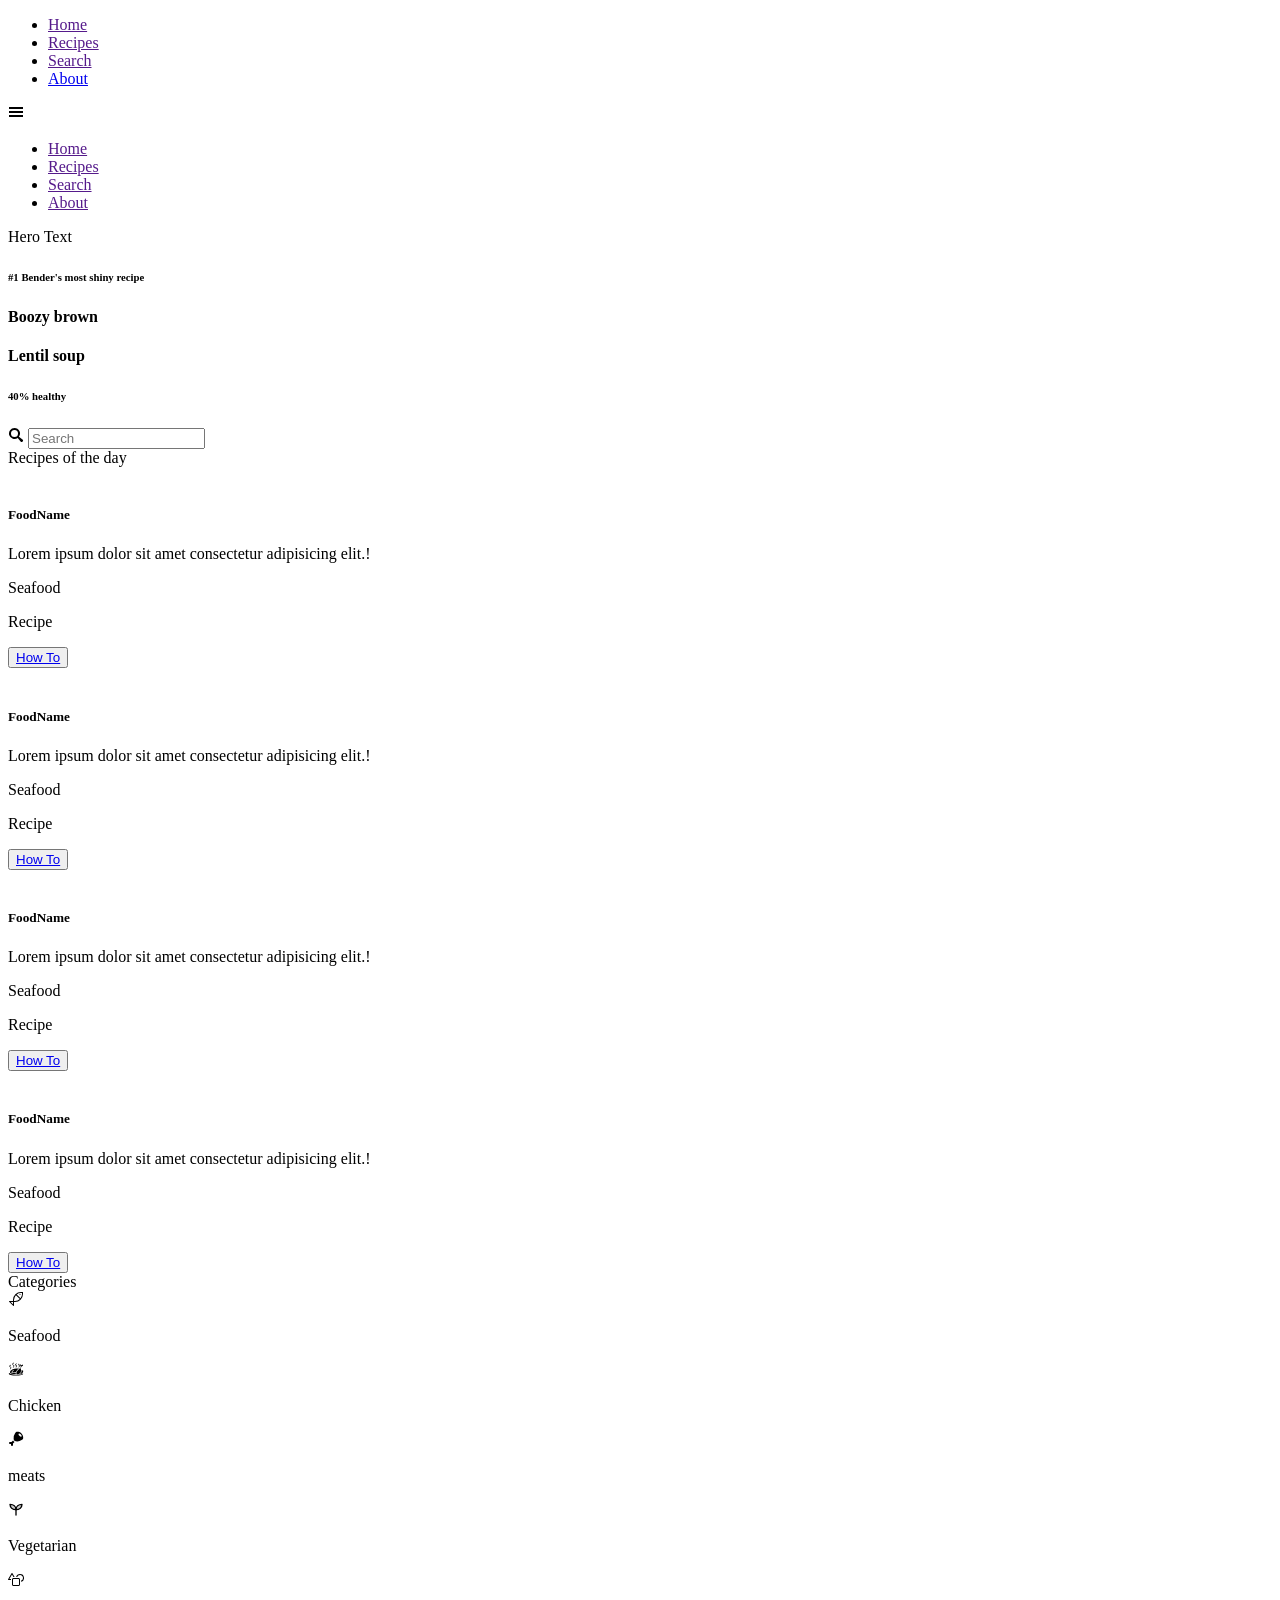
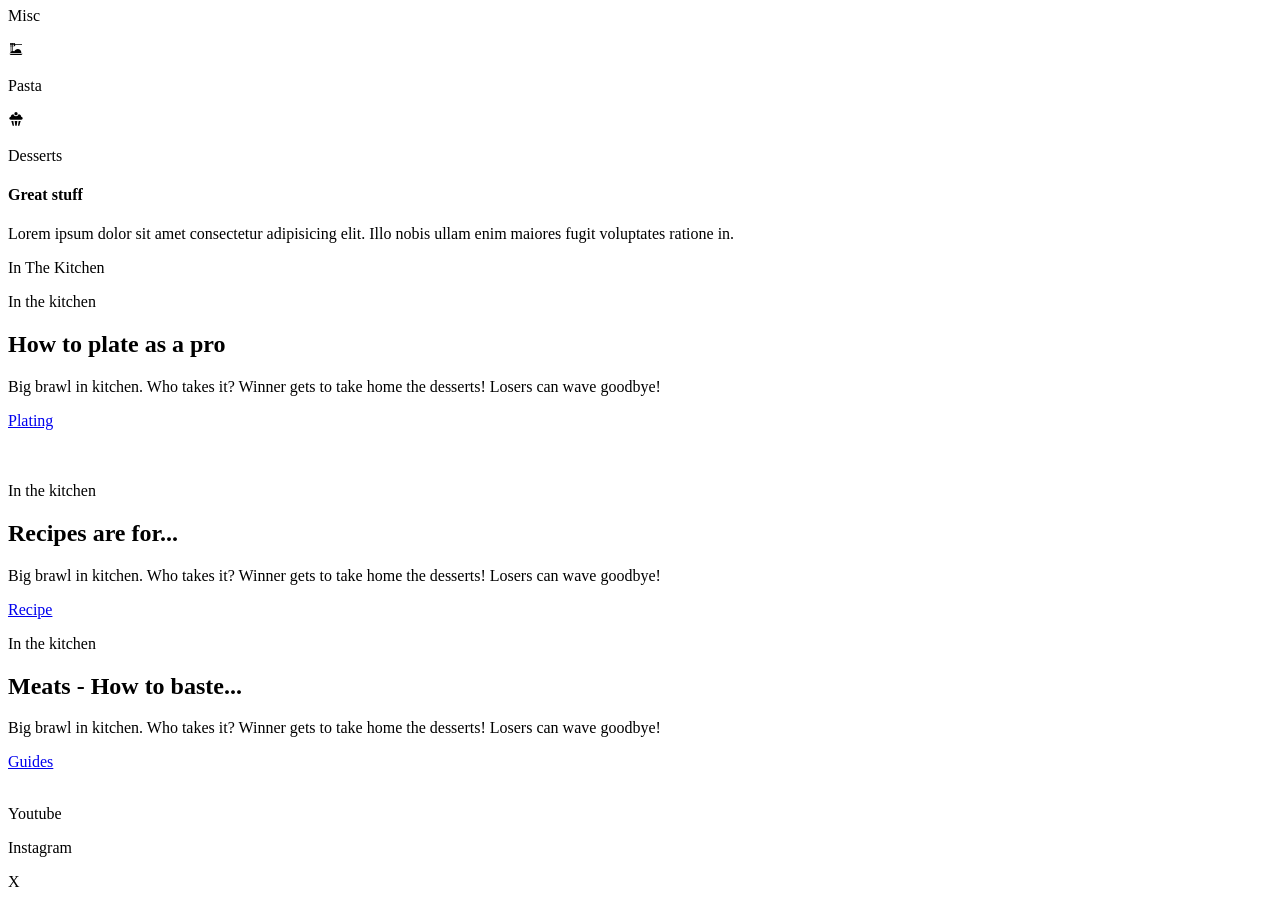
==== commit 332340e4: "css fix 2" ====
--- a/index.html
+++ b/index.html
@@ -9,7 +9,7 @@
     <link rel="preconnect" href="https://fonts.gstatic.com" crossorigin>
     <link href="https://fonts.googleapis.com/css2?family=Roboto:ital,wght@0,100..900;1,100..900&display=swap"
         rel="stylesheet">
-    <link rel="stylesheet" href="CSS/style.css">
+    <link rel="stylesheet" href="css/style.css">
 </head>
 
 <body>
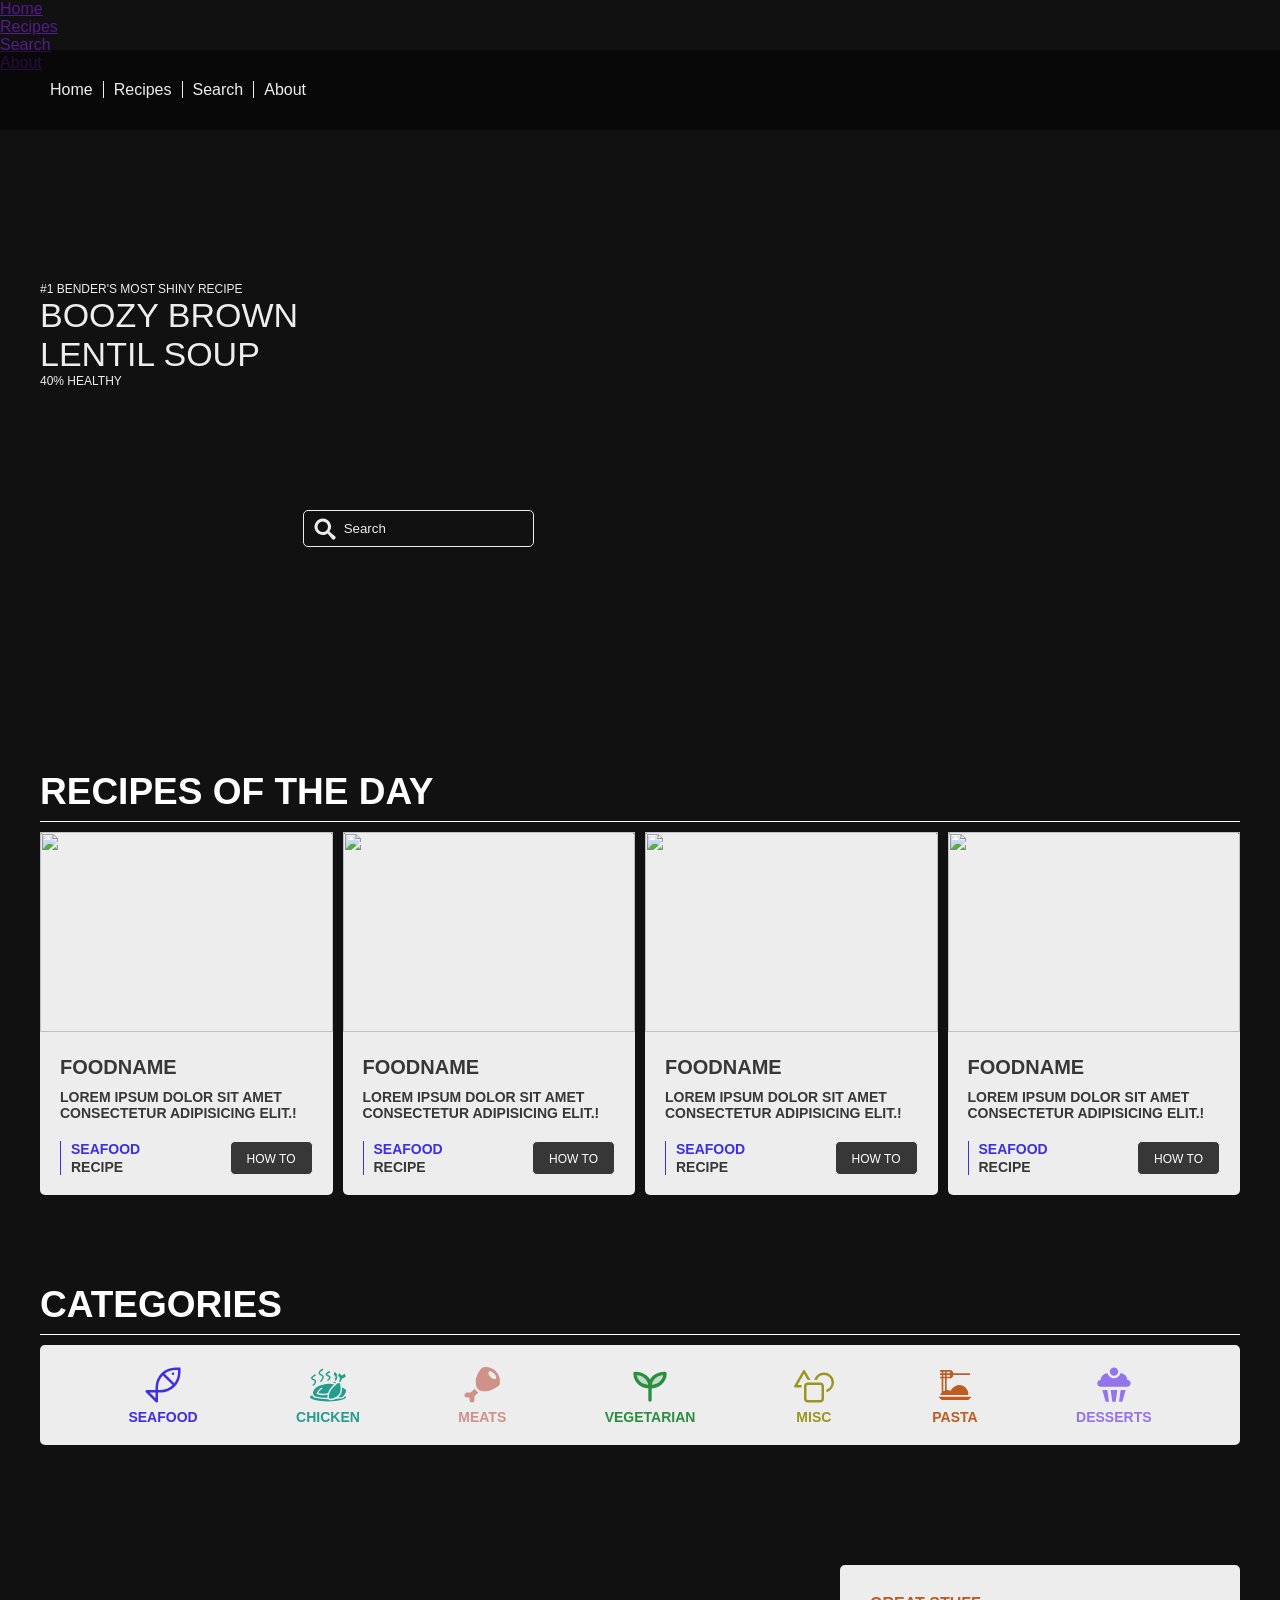
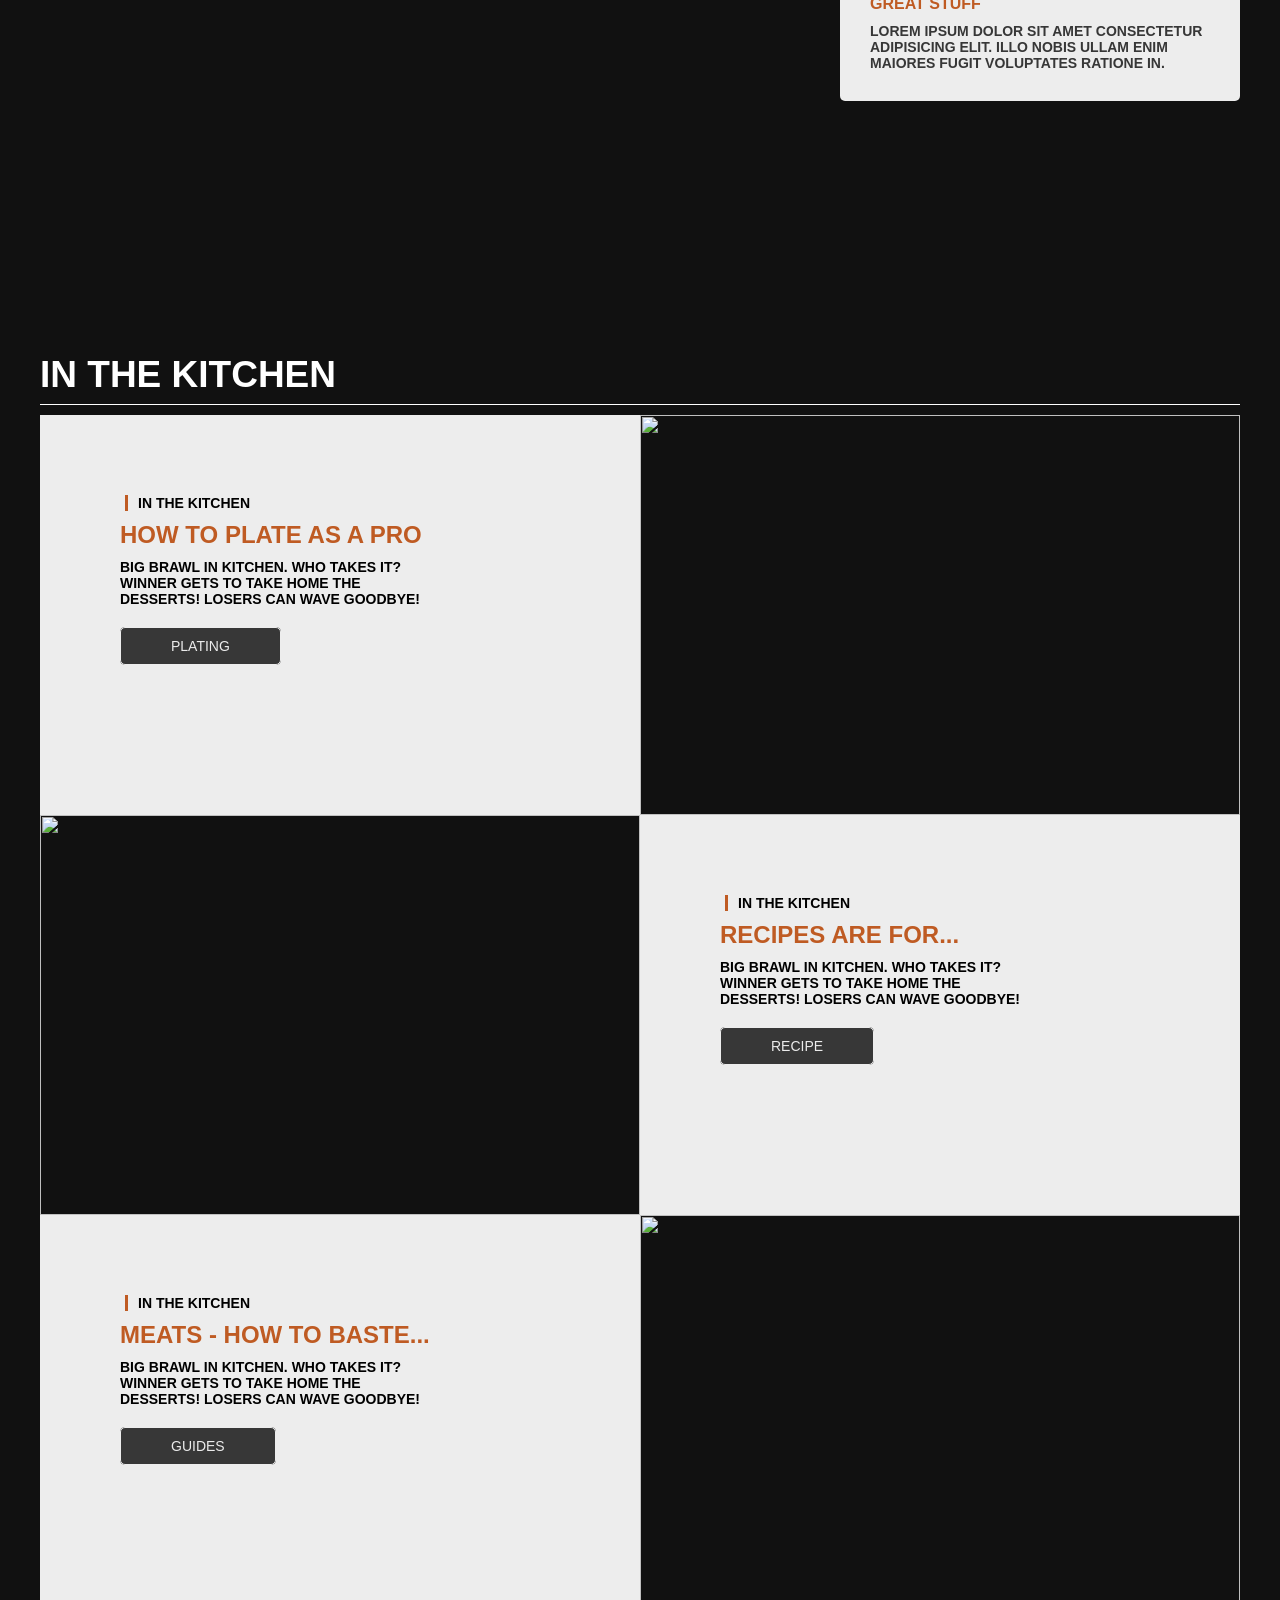
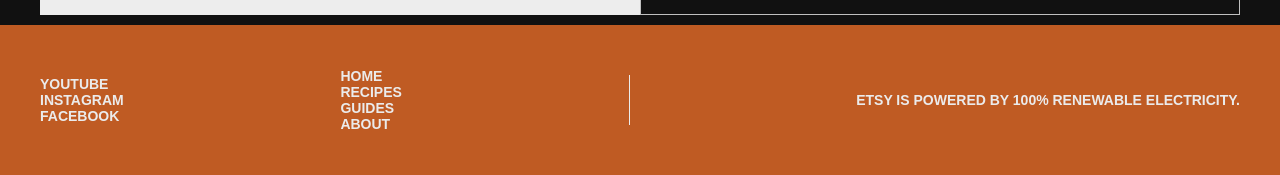
==== commit 941d75c5: "update" ====
--- a/index.html
+++ b/index.html
@@ -27,27 +27,27 @@
             </div>
             <div class="hamburger-menu">
                 <span> <svg xmlns="http://www.w3.org/2000/svg" width="1em" height="1em" viewBox="0 0 512 512">
-	<path d="M0 0h512v512H0z" fill="none" />
-	<path fill="currentColor" d="M32 96v64h448V96zm0 128v64h448v-64zm0 128v64h448v-64z" />
-</svg>
- </span>
+                        <path d="M0 0h512v512H0z" fill="none" />
+                        <path fill="currentColor" d="M32 96v64h448V96zm0 128v64h448v-64zm0 128v64h448v-64z" />
+                    </svg>
+                </span>
             </div>
         </nav>
 
-            <div class="mobile-menu">
-                 <ul>
-                    <li><a class="menu-item" href="">Home</a></li>
-                    <li><a class="menu-item" href="">Recipes</a></li>
-                    <li><a class="menu-item" href="">Search</a></li>
-                    <li><a class="menu-item" href="">About</a></li>
-                </ul>
-            </div>
+        <div class="mobile-menu">
+            <ul>
+                <li><a class="menu-item" href="">Home</a></li>
+                <li><a class="menu-item" href="">Recipes</a></li>
+                <li><a class="menu-item" href="">Search</a></li>
+                <li><a class="menu-item" href="">About</a></li>
+            </ul>
+        </div>
 
         <!-- Hero Section -->
         <section class="hero">
             <div class="hero-container">
                 <div class="hero_text">
-                    Hero Text
+
                     <h6> #1 Bender's most shiny recipe</h6>
                     <h4>Boozy brown</h4>
                     <h4>Lentil soup</h4>
@@ -322,9 +322,9 @@
                             Winner gets to take home the desserts!
                             Losers can wave goodbye! </p>
                     </div>
-                        <div class="content_area_button">
-                                <a href="#">Plating</a>
-                        </div>
+                    <div class="content_area_button">
+                        <a href="#">Plating</a>
+                    </div>
                 </div>
             </div>
             <div class="content_area_block_image1">
@@ -352,9 +352,9 @@
                             Winner gets to take home the desserts!
                             Losers can wave goodbye! </p>
                     </div>
-                        <div class="content_area_button">
-                                <a href="#">Recipe</a>
-                        </div>
+                    <div class="content_area_button">
+                        <a href="#">Recipe</a>
+                    </div>
                 </div>
             </div>
             <div class="content_area_block_text3">
@@ -372,9 +372,9 @@
                             Winner gets to take home the desserts!
                             Losers can wave goodbye! </p>
                     </div>
-                        <div class="content_area_button">
-                                <a href="#">Guides</a>
-                        </div>
+                    <div class="content_area_button">
+                        <a href="#">Guides</a>
+                    </div>
                 </div>
             </div>
             <div class="content_area_block_image3">
@@ -386,12 +386,37 @@
         </section>
 
         <!-- Footer -->
+
         <footer class="footer">
-            <div class="container">
-                <p> Youtube </p>
-                <p> Instagram </p>
-                <p> X </p>
-            </div>
+
+            <div class="footer_content">
+
+
+                <div class="footer_socials">
+                    <p> Youtube </p>
+                    <p> Instagram </p>
+                    <p> Facebook </p>
+
+                </div>
+
+
+
+                <div class="footer_navigation">
+                    <p> Home </p>
+                    <p> Recipes </p>
+                    <p> Guides </p>
+                    <p> About </p>
+                </div>
+
+                <div class="footer_line">
+
+                </div>
+
+                <div class="footer_copyright">
+                    <p>Etsy is powered by 100% renewable electricity.</p>
+            </div>
+
+
 
 
 
--- a/css/style.css
+++ b/css/style.css
@@ -0,0 +1,724 @@
+:root {
+    /* Dimensions */
+    --width-full: 100%;
+    --width-12col: 1200px;
+
+    /* Grid Settings */
+    --grid-gap: 10px;
+    --padding-default: 20px;
+
+
+    /* Colours */
+    --background-color-navigation: #00000088;
+    --background-color-light: #ededed;
+    --background-color-dark-bg: #111111;
+    --primary-color: #bf5b23;
+    --color-white: #ffffff;
+    --color-dark: #373737;
+    --color-light: #ebebeb;
+
+    /* color swatch categories */
+    --category-seafood: #3e30e2;
+    --category-chicken: #249c8e;
+    --category-meats: #d09189;
+    --category-veg: #298f3f;
+    --category-misc: #9a951e;
+    --category-pasta: #bf5b23;
+    --category-desserts: #9374eb;
+
+
+}
+
+
+/* data-category attributes */
+
+div[data-category="Kitchen"] {
+    border-left: 3px solid var(--primary-color)
+}
+
+div[data-category="seafood"] {
+    border-left: 1px solid var(--category-seafood)
+}
+
+p[data-category="seafood"] {
+    color: var(--category-seafood)
+}
+
+span[data-category="seafood"] {
+    color: var(--category-seafood)
+}
+
+div[data-category="chicken"] {
+    border-left: 1px solid var(--category-chicken)
+}
+
+p[data-category="chicken"] {
+    color: var(--category-chicken)
+}
+
+span[data-category="chicken"] {
+    color: var(--category-chicken)
+}
+
+div[data-category="meats"] {
+    border-left: 1px solid var(--category-meats)
+}
+
+p[data-category="meats"] {
+    color: var(--category-meats)
+}
+
+span[data-category="meats"] {
+    color: var(--category-meats)
+}
+
+div[data-category="veg"] {
+    border-left: 1px solid var(--category-veg)
+}
+
+p[data-category="veg"] {
+    color: var(--category-veg)
+}
+
+span[data-category="veg"] {
+    color: var(--category-veg)
+}
+
+div[data-category="misc"] {
+    border-left: 1px solid var(--category-misc)
+}
+
+p[data-category="misc"] {
+    color: var(--category-misc)
+}
+
+span[data-category="misc"] {
+    color: var(--category-misc)
+}
+
+div[data-category="pasta"] {
+    border-left: 1px solid var(--category-pasta)
+}
+
+p[data-category="pasta"] {
+    color: var(--category-pasta)
+}
+
+span[data-category="pasta"] {
+    color: var(--category-pasta)
+}
+
+div[data-category="desserts"] {
+    border-left: 1px solid var(--category-desserts)
+}
+
+p[data-category="desserts"] {
+    color: var(--category-desserts)
+}
+
+span[data-category="desserts"] {
+    color: var(--category-desserts)
+}
+
+
+* {
+    margin: 0;
+    padding: 0;
+    box-sizing: border-box;
+}
+
+body {
+    width: var(--width-full);
+    /* 100% */
+    font-family: "Roboto", sans-serif;
+    height: 100%;
+    position: relative;
+    background-color: var(--background-color-dark-bg);
+}
+
+.container {
+    display: grid;
+    grid-template-rows: auto;
+    gap: var(--grid-gap);
+    width: var(--width-full);
+}
+
+
+.navigation,
+.hero,
+.image_section,
+.footer {
+    width: var(--width-full);
+    /* Den har fuld vidde*/
+}
+
+.todays_recipes,
+.categories,
+.content_area {
+    width: var(--width-12col);
+    margin: 0 auto 0 auto;
+}
+
+    .hamburger-menu {
+        display: none;
+        color: var(--color-light);
+        font-size: 24px;
+    }
+
+    
+
+.navigation {
+    width: var(--width-full);
+    height: 80px;
+    background-color: var(--background-color-navigation);
+    padding: 20px;
+    display: flex;
+    justify-content: center;
+    align-items: center;
+    position: absolute;
+    top: 50px;
+    left: 0;
+    z-index: 10;
+}
+
+/* For Cool floaty later JS */
+.navigation.fixed {
+    position: fixed;
+    top: 0;
+    width: 100%;
+    z-index: 1000
+}
+
+.menu-container {
+    width: var(--width-12col);
+}
+
+.menu-container ul {
+    display: flex;
+}
+
+.menu-container ul li {
+    list-style: none;
+}
+
+.menu-container a {
+    padding: 0 10px;
+    text-decoration: none;
+    color: var(--background-color-light);
+    border-right: 1px solid var(--background-color-light);
+}
+
+.menu-container a:hover {
+    color: var(--primary-color);
+}
+
+.menu-container li:last-child a {
+    border-right: none;
+}
+
+
+/* Hero Section */
+.hero {
+    display: flex;
+    justify-content: center;
+    color: var(--background-color-light);
+    position: relative;
+    width: var(--width-full);
+    top: 0;
+    min-height: 600px;
+    height: auto;
+    margin: 0;
+    background-image: url("https://picsum.photos/1920/800");
+    background-size: cover;
+    background-position: center;
+}
+
+.hero-container {
+    width: var(--width-12col);
+    height: 100%;
+    display: grid;
+    grid-template-columns: repeat(12), 1fr;
+    grid-template-rows: auto auto auto;
+    gap: var(--grid-gap);
+
+}
+
+.hero_text h4,
+h6 {
+    padding: 0;
+    margin: 0;
+}
+
+.hero_text h4 {
+    font-weight: 400;
+    font-size: 34px;
+    text-transform: uppercase;
+}
+
+.hero_text h6 {
+    font-weight: 400;
+    font-size: 12px;
+    text-transform: uppercase;
+}
+
+
+.hero_text {
+    grid-column: 1 / Span 4;
+    /* Spanning over 4 columns */
+    grid-row: 1;
+    margin-top: 200px;
+}
+
+.hero_search {
+    grid-column: 2 / span 3;
+    grid-row: 2;
+    margin-top: 50px;
+}
+
+.search_box {
+    position: relative;
+    display: flex;
+    align-items: center;
+}
+
+
+.search_input {
+    padding: 10px 20px 10px 40px;
+    background-color: transparent;
+    border-radius: 5px;
+    border: 1px solid var(--background-color-light);
+    outline: none;
+    color: var(--background-color-light);
+}
+
+.search_input::placeholder {
+    color: var(--background-color-light);
+}
+
+.search_icon {
+    position: absolute;
+    left: 10px;
+    font-size: 24px;
+    display: flex;
+    align-items: center;
+}
+
+/* Todays Recipes Stuff Start */
+.todays_recipes {
+    height: fit-content;
+    width: var(--width-12col);
+    display: grid;
+    grid-template-rows: 130px auto;
+    grid-template-columns: 1fr;
+    gap: var(--grid-gap);
+}
+
+.todays_recipes_content_block_image img {
+    height: 200px;
+    width: 100%;
+    background-size: cover;
+    background-position: center;
+}
+
+
+.todays_recipes_headline {
+    height: 60px;
+    color: var(--color-white);
+    border-bottom: 1px solid var(--color-white);
+    display: flex;
+    justify-content: flex-start;
+    align-items: center;
+    font-size: 37px;
+    text-transform: uppercase;
+    font-weight: 700;
+    margin-top: 70px;
+}
+
+.todays_recipes_content {
+    display: grid;
+    grid-template-columns: repeat(4, 1fr);
+    gap: var(--grid-gap);
+    height: fit-content;
+    width: var(--width-12col);
+}
+
+.todays_recipes_content_block {
+    background: var(--background-color-light);
+    border-radius: 5px;
+    display: flex;
+    flex-direction: column;
+    position: relative;
+}
+
+.todays_recipes_content_block_text {
+    padding: 20px;
+    color: var(--color-dark);
+    display: flex;
+    flex-direction: column;
+    justify-content: space-between;
+    flex: 1;
+}
+
+.todays_recipes_content_block_text_top h5 {
+    font-weight: 700;
+    font-size: 20px;
+    margin-bottom: 10px;
+    text-transform: uppercase;
+}
+
+.todays_recipes_content_block_text p {
+    font-size: 16px;
+}
+
+.todays_recipes_content_bottom_area {
+    display: flex;
+    justify-content: space-between;
+    margin: 20px 0 0 0;
+}
+
+.todays_recipes_content_bottom_area_left {
+    display: flex;
+    justify-content: space-between;
+    padding: 0 0 0 10px;
+    flex-direction: column;
+}
+
+.todays_recipes_content_bottom_area_left p {
+    font-size: 14px;
+    font-weight: 400;
+    text-transform: uppercase;
+}
+
+.todays_recipes_content_bottom_area_right button {
+    background-color: var(--color-dark);
+    border: 1px solid var(--background-color-light);
+    border-radius: 5px;
+    padding: 8px 16px;
+    font-size: 14px;
+    font-weight: 400;
+    cursor: pointer;
+}
+
+
+.todays_recipes_content_bottom_area_right button a {
+    color: var(--color-white);
+    text-decoration: none;
+    text-transform: uppercase;
+    font-size: 12px;
+    transition: 0.3s;
+}
+
+.todays_recipes_content_bottom_area_right button a:hover {
+    color: var(--primary-color);
+}
+
+.categories {
+    width: var(--width-12col);
+
+}
+
+.categories_content {
+    display: flex;
+    background-color: var(--background-color-light);
+    gap: var(--grid-gap);
+    padding: 20px 0;
+    border-radius: 5px;
+    margin: 10px auto;
+    justify-content: space-evenly;
+}
+
+.categories_content_block {
+    display: flex;
+    justify-content: center;
+    align-items: center;
+    font-size: 16px;
+    font-weight: 700;
+    text-transform: uppercase;
+    flex-direction: column;
+}
+
+.categories_content_block svg {
+    font-size: 40px;
+}
+
+
+/* image section start */
+
+.image_section {
+    width: var(--width-full);
+    height: 400px;
+    display: flex;
+    justify-content: center;
+    background-image: url("https://picsum.photos/1920/400");
+    background-size: cover;
+    background-position: center;
+    clip-path: polygon(0 0, 100% 12%, 100% 100%, 0% 100%);
+}
+
+.image_section_controller {
+    width: var(--width-12col);
+    display: grid;
+    grid-template-columns: repeat(12, 1fr);
+    grid-template-rows: 100px auto 50px;
+
+}
+
+.image_section_box {
+    grid-row: 2;
+    background-color: var(--background-color-light);
+    grid-column: 9 / span 4;
+    height: fit-content;
+    padding: 30px;
+    border-radius: 5px;
+}
+
+.image_section h4 {
+    color: var(--primary-color);
+    text-transform: uppercase;
+    font-size: 16px;
+    font-weight: 700;
+    padding: 0 0 10px 0;
+}
+
+.image_section p {
+    font-size: 15px;
+    color: var(--color-dark);
+}
+
+
+/*Content Area*/
+
+.content_area_headline {
+    height: 60px;
+    color: var(--color-white);
+    border-bottom: 1px solid var(--color-white);
+    display: flex;
+    justify-content: flex-start;
+    align-items: center;
+    font-size: 37px;
+    text-transform: uppercase;
+    font-weight: 700;
+    margin-top: 70px;
+    margin-bottom: 10px;
+    width:100%;
+}
+
+.content_area {
+    display: flex;
+    flex-wrap: wrap;
+}
+
+[class^="content_area_block_text"] {
+    width:50%;
+    background-color: var(--background-color-light);
+}
+
+[class^="content_area_block_image"] {
+    width:50%;
+}
+
+.content_area_text {
+    width: 80%;
+    display: flex;
+    flex-direction: column;
+    justify-content: center;
+    align-items: flex-start;
+    padding: 80px;
+}
+
+.content_area_text_top {
+    padding: 0 0 0 5px;
+    font-weight: 700;
+}
+
+.content_area_text h2 {
+    color: var(--primary-color);
+    text-transform: uppercase;
+    padding: 10px 0 10px 0;
+}
+
+.content_area_text_middle {
+    padding: 0 0 30px 0;
+}
+
+.content_area_button a {
+    background-color: var(--color-dark);
+    border: 1px solid var(--background-color-light);
+    border-radius: 5px;
+    padding: 10px 50px;
+    font-size: 14px;
+    font-weight: 400;
+    cursor: pointer;
+    color: var(--color-light);
+    text-decoration: none;
+    text-align: center;
+    text-transform: uppercase;
+}
+
+.content_area_image {
+    width: 100%;
+    height: 400px;
+    overflow: hidden;
+}
+
+.content_area_image img {
+    width: 100%;
+    height: 100%;
+    object-fit: cover;
+    display: block;
+}
+
+/* Footer */
+.footer {
+    width: var(--width-full);
+    height: 150px;
+    background-color: var(--primary-color);
+    display: flex;
+    justify-content: center;
+    align-items: center;
+    color: var(--color-light);
+}
+
+.footer_content{
+    width: var(--width-12col);
+    display: flex;
+    justify-content: space-between;
+    align-items: center;
+}
+
+.footer_line {
+    width: 1px;
+    height: 50px;
+    background-color: var(--color-light);
+    margin: 0 10px;
+}
+
+.container p {
+    font-size: 14px;
+    text-transform: uppercase;
+    font-weight: 700;
+}
+
+
+
+/* RWD start*/
+@media (width <= 768px) {
+    :root {
+        --width-12col: 90%;
+    }
+
+.todays_recipes {
+    width: 90%;
+}
+
+.todays_recipes_content {
+    grid-template-columns: repeat(1, 1fr);
+    width: var(--width-full);
+}
+
+.todays_recipes_content_block_image img {
+    height: 300px;
+    width: 100%;
+    object-fit: cover;
+}
+
+.categories_content {
+    flex-wrap: wrap;
+   justify-content: flex-start; 
+}
+
+.categories_content_block {
+    width: 20%;
+    margin: 5px;
+}
+
+.image_section {
+    display:none;
+}
+
+.content_area_block {
+    flex-direction:column;
+    justify-content: center;
+}
+
+[class^="content_area_block_text"] {
+    width: 100%;
+/*     background-color: #77777777;
+ */    background-image: url("https://picsum.photos/600/400");
+ display: flex;
+ justify-content: center;
+ align-items: center;
+ height: 300px;
+
+}
+
+.content_area_text {
+    /* From https://css.glass */
+background: rgba(255, 255, 255, 0.3);
+border-radius: 16px;
+box-shadow: 0 4px 30px rgba(0, 0, 0, 0.1);
+backdrop-filter: blur(5.1px);
+-webkit-backdrop-filter: blur(5.1px);
+border: 1px solid rgba(255, 255, 255, 0.38);
+ width: 80%;
+ height: 200px;
+ border-radius: 5px;
+}
+
+
+[class^="content_area_block_image"] {
+    display:none;
+}
+
+.menu-container {
+    display: none;
+
+}
+
+.hamburger-menu {
+    display:block;
+
+}
+
+.mobile-menu {
+    position: fixed;
+    top: 0px;
+    right: 0px;
+    height: 100%;
+    background-color: var(--color-dark);
+    box-shadow: -2px 0 5px rgba(0, 0, 0, 0.5);
+    transform: translateX(100%);
+    z-index: 1000;
+    transition: transform 0.3s ease-in-out, opacity 0.3s ease-in-out;
+    display:block;
+    text-transform: uppercase;
+}
+
+.mobile-menu.open{
+    visibility: visible;
+    opacity: 1;
+    transform: translateX(0);
+}
+.mobile-menu ul {
+    padding: 0px;
+}
+
+.mobile-menu ul li {
+    padding: 15px;
+    list-style: none;
+    text-decoration: none;
+}
+
+.mobile-menu ul li a {
+    color: var(--color-light);
+    text-decoration: none;
+}
+
+.mobile-menu .menu-item {
+    display: block;
+    padding: 15px;
+    font-weight: 700;
+    text-transform: uppercase;
+}
+
+}
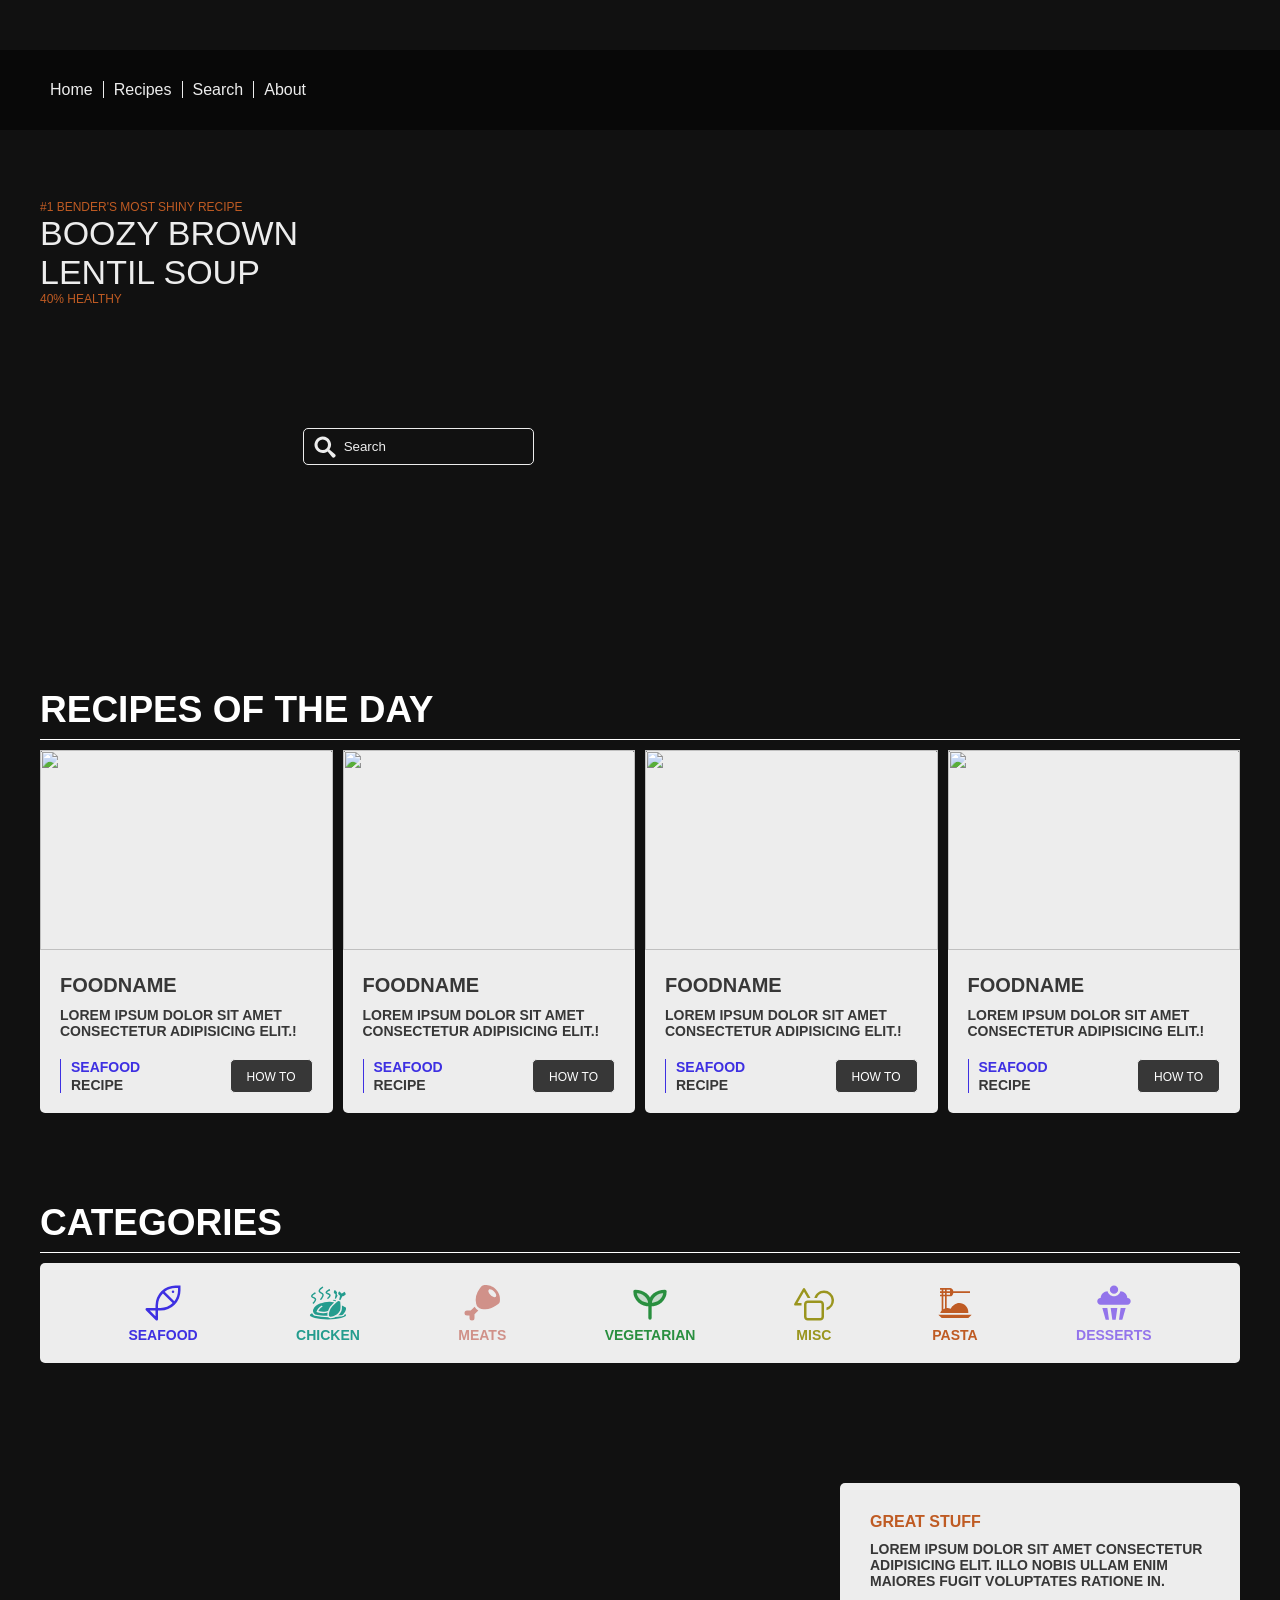
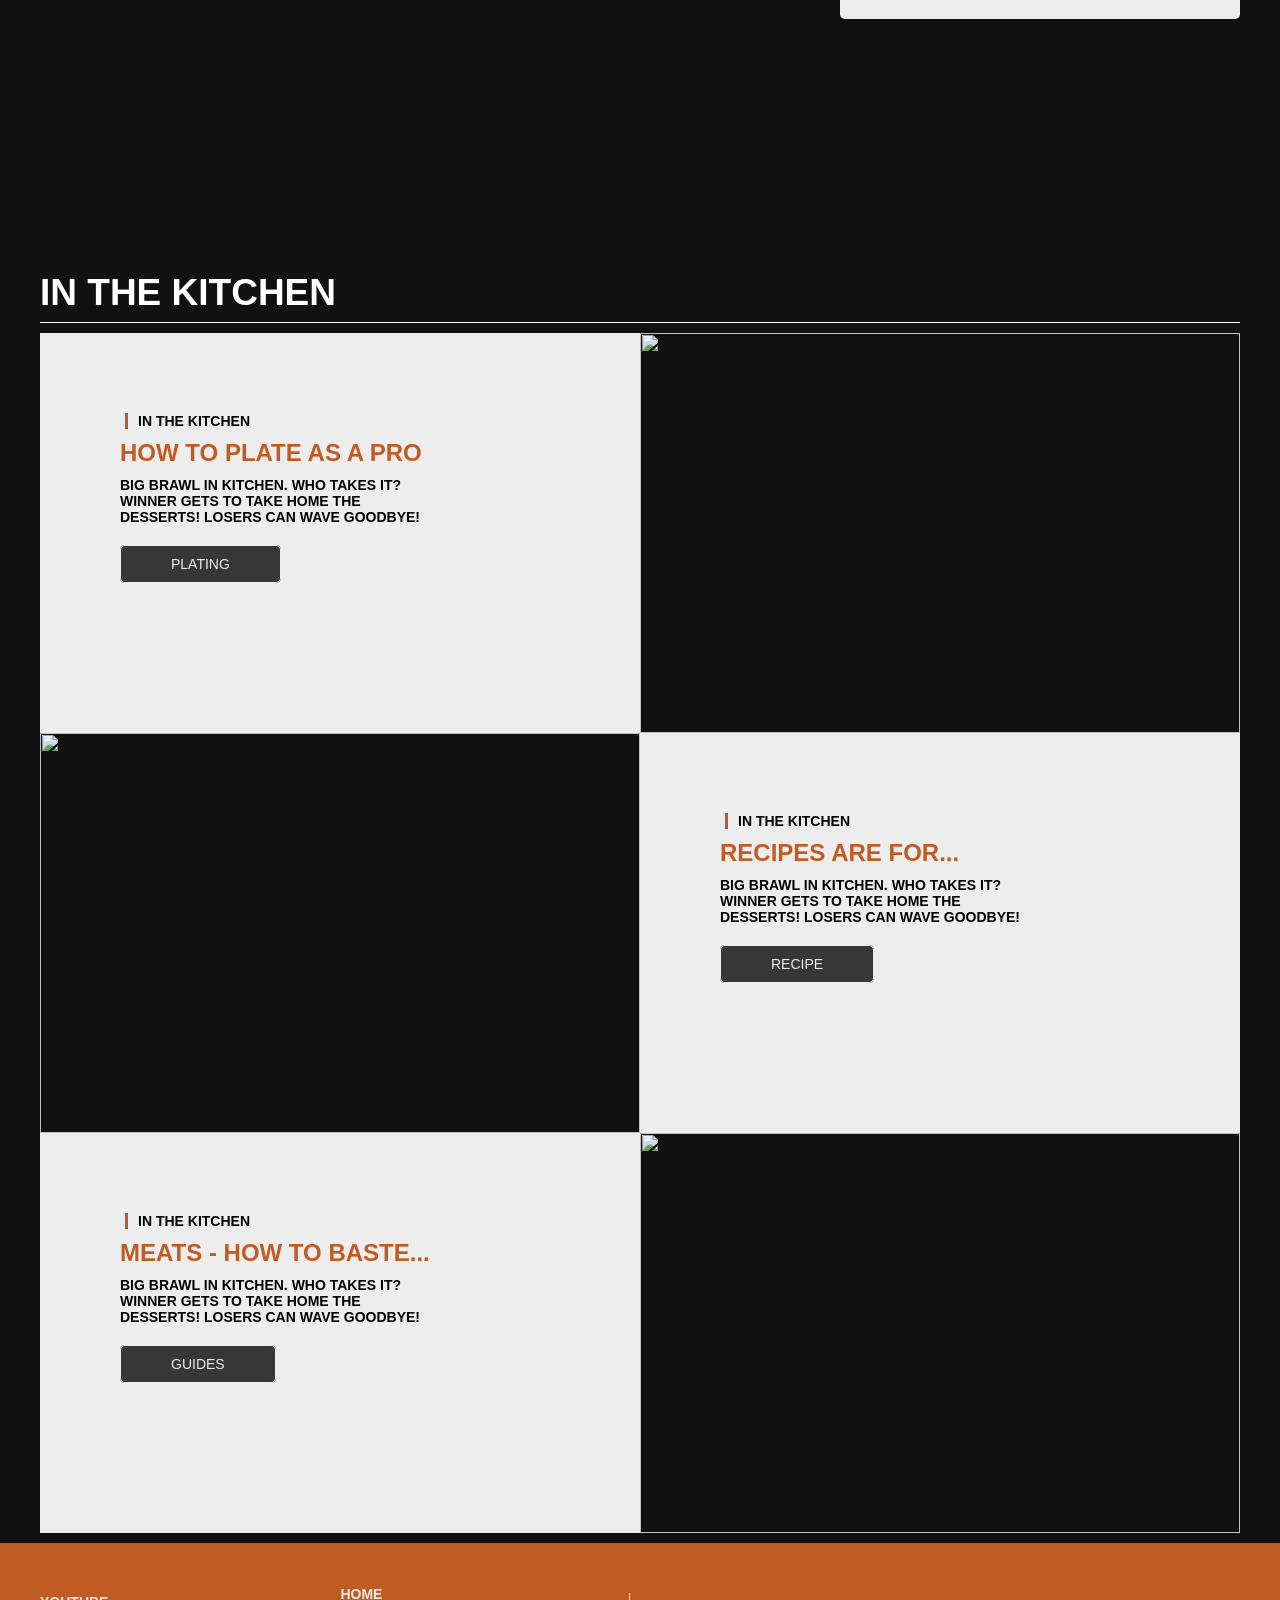
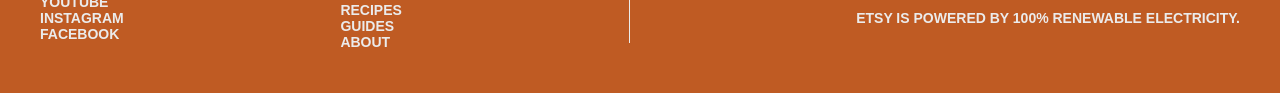
==== commit 54a2e64b: "Hjælp asdf" ====
--- a/index.html
+++ b/index.html
@@ -19,9 +19,9 @@
         <nav class="navigation">
             <div class="menu-container">
                 <ul>
-                    <li><a href="">Home</a></li>
-                    <li><a href="">Recipes</a></li>
-                    <li><a href="">Search</a></li>
+                    <li><a href="index.html">Home</a></li>
+                    <li><a href="recipes.html">Recipes</a></li>
+                    <li><a href="search.html">Search</a></li>
                     <li><a href="about.html">About</a></li>
                 </ul>
             </div>
--- a/css/style.css
+++ b/css/style.css
@@ -159,13 +159,17 @@
     margin: 0 auto 0 auto;
 }
 
-    .hamburger-menu {
-        display: none;
-        color: var(--color-light);
-        font-size: 24px;
-    }
-
-    
+.mobile-menu {
+    display: none;
+}
+
+.hamburger-menu {
+    display: none;
+    color: var(--color-light);
+    font-size: 24px;
+}
+
+
 
 .navigation {
     width: var(--width-full);
@@ -231,6 +235,11 @@
     background-image: url("https://picsum.photos/1920/800");
     background-size: cover;
     background-position: center;
+
+}
+
+.recipe_hero {
+    background-image: none;
 }
 
 .hero-container {
@@ -259,6 +268,7 @@
     font-weight: 400;
     font-size: 12px;
     text-transform: uppercase;
+    color: var(--primary-color)
 }
 
 
@@ -500,7 +510,7 @@
     font-weight: 700;
     margin-top: 70px;
     margin-bottom: 10px;
-    width:100%;
+    width: 100%;
 }
 
 .content_area {
@@ -509,12 +519,12 @@
 }
 
 [class^="content_area_block_text"] {
-    width:50%;
+    width: 50%;
     background-color: var(--background-color-light);
 }
 
 [class^="content_area_block_image"] {
-    width:50%;
+    width: 50%;
 }
 
 .content_area_text {
@@ -579,7 +589,7 @@
     color: var(--color-light);
 }
 
-.footer_content{
+.footer_content {
     width: var(--width-12col);
     display: flex;
     justify-content: space-between;
@@ -602,123 +612,184 @@
 
 
 /* RWD start*/
-@media (width <= 768px) {
+@media (width <=768px) {
     :root {
         --width-12col: 90%;
     }
 
-.todays_recipes {
-    width: 90%;
-}
-
-.todays_recipes_content {
-    grid-template-columns: repeat(1, 1fr);
-    width: var(--width-full);
-}
-
-.todays_recipes_content_block_image img {
-    height: 300px;
-    width: 100%;
-    object-fit: cover;
-}
-
-.categories_content {
+    .todays_recipes {
+        width: 90%;
+    }
+
+    .todays_recipes_content {
+        grid-template-columns: repeat(1, 1fr);
+        width: var(--width-full);
+    }
+
+    .todays_recipes_content_block_image img {
+        height: 300px;
+        width: 100%;
+        object-fit: cover;
+    }
+
+    .categories_content {
+        flex-wrap: wrap;
+        justify-content: flex-start;
+    }
+
+    .categories_content_block {
+        width: 20%;
+        margin: 5px;
+    }
+
+    .image_section {
+        display: none;
+    }
+
+    .content_area_block {
+        flex-direction: column;
+        justify-content: center;
+    }
+
+    [class^="content_area_block_text"] {
+        width: 100%;
+        /*     background-color: #77777777;
+ */
+        background-image: url("https://picsum.photos/600/400");
+        display: flex;
+        justify-content: center;
+        align-items: center;
+        height: 300px;
+
+    }
+
+    .content_area_text {
+        /* From https://css.glass */
+        background: rgba(255, 255, 255, 0.3);
+        border-radius: 16px;
+        box-shadow: 0 4px 30px rgba(0, 0, 0, 0.1);
+        backdrop-filter: blur(5.1px);
+        -webkit-backdrop-filter: blur(5.1px);
+        border: 1px solid rgba(255, 255, 255, 0.38);
+        width: 80%;
+        height: 200px;
+        border-radius: 5px;
+    }
+
+
+    [class^="content_area_block_image"] {
+        display: none;
+    }
+
+    .menu-container {
+        display: none;
+
+    }
+
+    .hamburger-menu {
+        display: block;
+
+    }
+
+    .mobile-menu {
+        position: fixed;
+        top: 0px;
+        right: 0px;
+        height: 100%;
+        background-color: var(--color-dark);
+        box-shadow: -2px 0 5px rgba(0, 0, 0, 0.5);
+        transform: translateX(100%);
+        z-index: 1000;
+        transition: transform 0.3s ease-in-out, opacity 0.3s ease-in-out;
+        display: block;
+        text-transform: uppercase;
+    }
+
+    .mobile-menu.open {
+        visibility: visible;
+        opacity: 1;
+        transform: translateX(0);
+    }
+
+    .mobile-menu ul {
+        padding: 0px;
+    }
+
+    .mobile-menu ul li {
+        padding: 15px;
+        list-style: none;
+        text-decoration: none;
+    }
+
+    .mobile-menu ul li a {
+        color: var(--color-light);
+        text-decoration: none;
+    }
+
+    .mobile-menu .menu-item {
+        display: block;
+        padding: 15px;
+        font-weight: 700;
+        text-transform: uppercase;
+    }
+
+}
+
+.recipe_info{
+    display: flex;
+    align-items: center;
+    gap: 80px;
     flex-wrap: wrap;
-   justify-content: flex-start; 
-}
-
-.categories_content_block {
-    width: 20%;
-    margin: 5px;
-}
-
-.image_section {
-    display:none;
-}
-
-.content_area_block {
-    flex-direction:column;
-    justify-content: center;
-}
-
-[class^="content_area_block_text"] {
-    width: 100%;
-/*     background-color: #77777777;
- */    background-image: url("https://picsum.photos/600/400");
- display: flex;
- justify-content: center;
- align-items: center;
- height: 300px;
-
-}
-
-.content_area_text {
-    /* From https://css.glass */
-background: rgba(255, 255, 255, 0.3);
-border-radius: 16px;
-box-shadow: 0 4px 30px rgba(0, 0, 0, 0.1);
-backdrop-filter: blur(5.1px);
--webkit-backdrop-filter: blur(5.1px);
-border: 1px solid rgba(255, 255, 255, 0.38);
- width: 80%;
- height: 200px;
- border-radius: 5px;
-}
-
-
-[class^="content_area_block_image"] {
-    display:none;
-}
-
-.menu-container {
-    display: none;
-
-}
-
-.hamburger-menu {
-    display:block;
-
-}
-
-.mobile-menu {
-    position: fixed;
-    top: 0px;
-    right: 0px;
-    height: 100%;
-    background-color: var(--color-dark);
-    box-shadow: -2px 0 5px rgba(0, 0, 0, 0.5);
-    transform: translateX(100%);
-    z-index: 1000;
-    transition: transform 0.3s ease-in-out, opacity 0.3s ease-in-out;
-    display:block;
-    text-transform: uppercase;
-}
-
-.mobile-menu.open{
-    visibility: visible;
-    opacity: 1;
-    transform: translateX(0);
-}
-.mobile-menu ul {
-    padding: 0px;
-}
-
-.mobile-menu ul li {
-    padding: 15px;
-    list-style: none;
-    text-decoration: none;
-}
-
-.mobile-menu ul li a {
+}
+.recipe_info_item{
+    display: flex;
+    align-items: center;
+    gap: 5px;
+    white-space: nowrap;
     color: var(--color-light);
-    text-decoration: none;
-}
-
-.mobile-menu .menu-item {
-    display: block;
-    padding: 15px;
-    font-weight: 700;
-    text-transform: uppercase;
-}
-
+}
+.recipe_info_item_icon{
+width: 30px; height: 30px; object-fit: contain;
+
+}
+
+.recipe_info_item svg{
+color: var(--primary-color);
+
+}
+
+.ingredients {
+    display: flex;         
+    gap: 40px;            
+    color: var(--color-light);
+}
+
+
+.ingredients_list {
+    width: 50%;            
+    font-size: 14px;
+    line-height: 1.6;      
+    padding-left: 15px;   
+}
+
+.ingredients_list li {
+    margin-bottom: 5px;   
+}
+
+.recipe_buttons {
+    display: flex;
+    gap: 10px;            
+    margin-top: 20px;
+}
+
+.recipe_button {
+    border: 1px solid var(--color-light);
+    border-radius: 5px;                    
+    padding: 10px 20px;
+    color: var(--color-light);
+    text-decoration: none;                 
+}
+
+.recipe_button:hover {
+    color: var(--primary-color);          
 }
